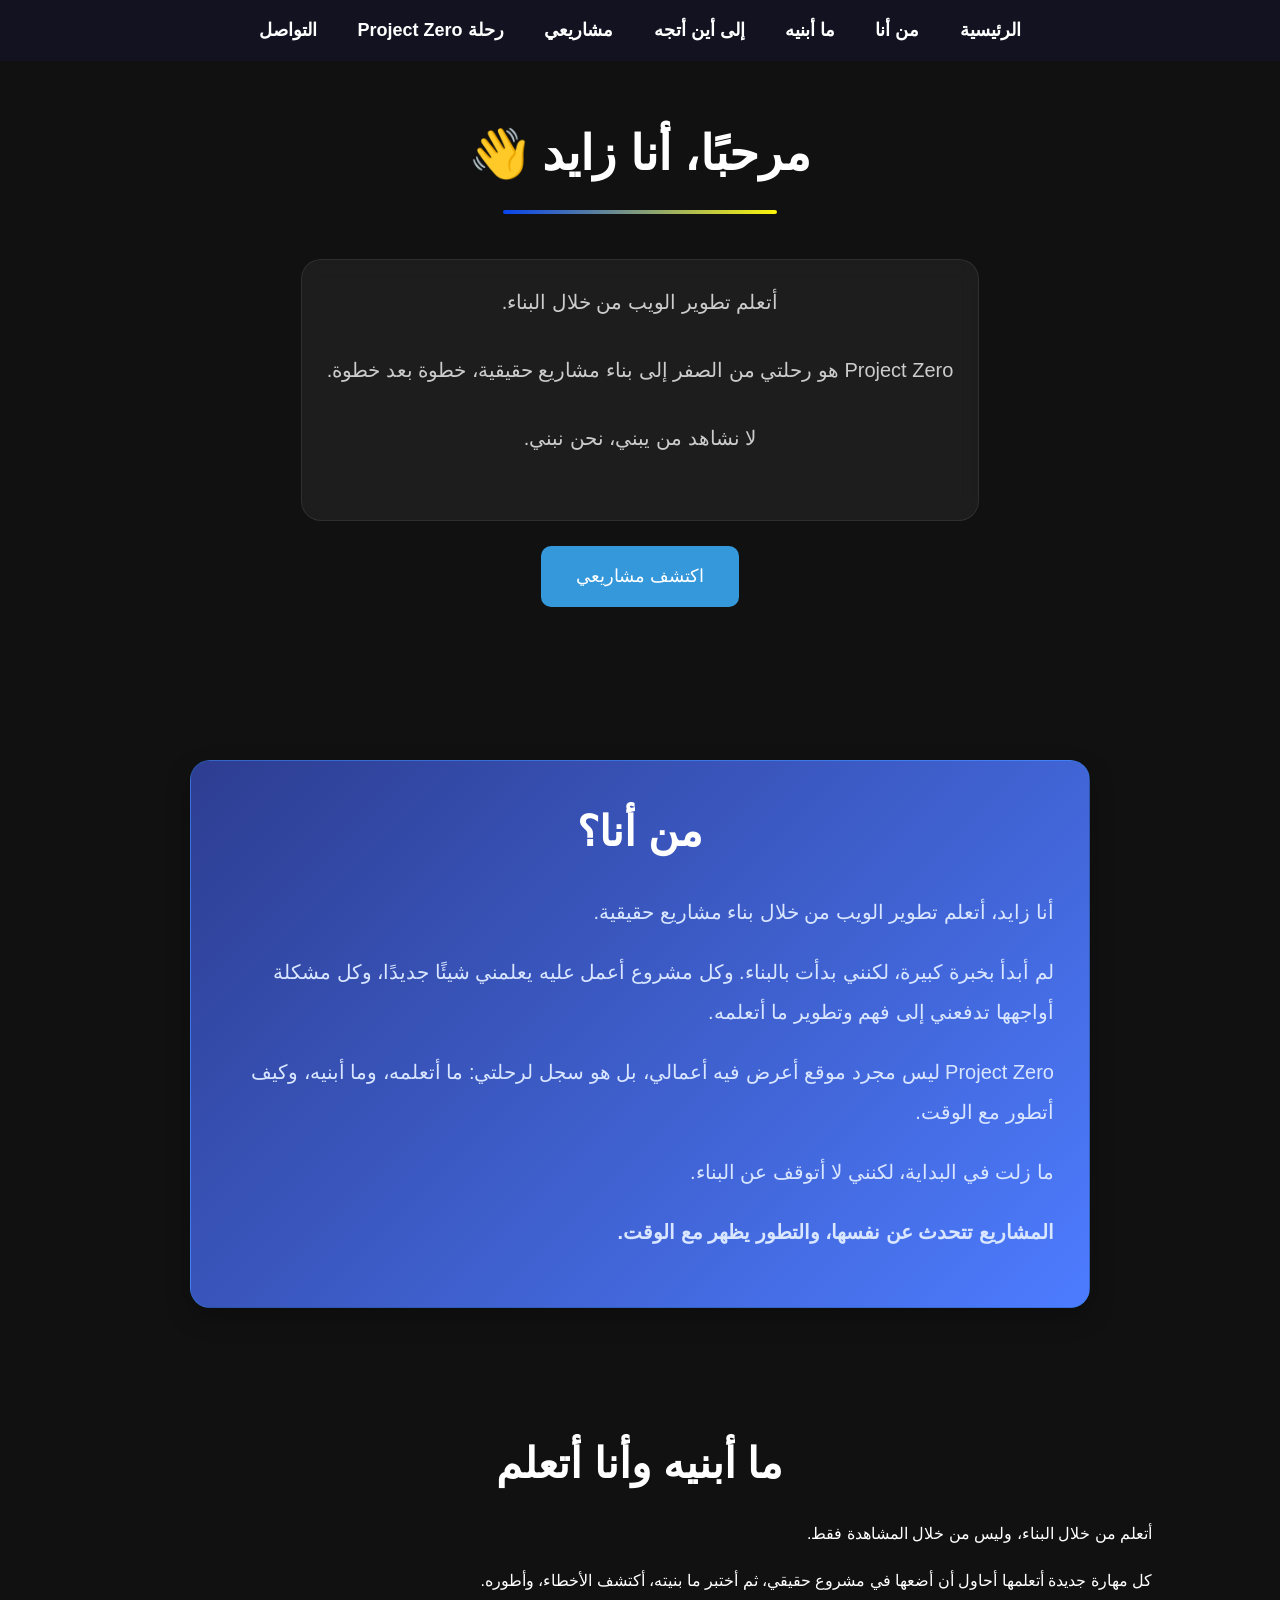
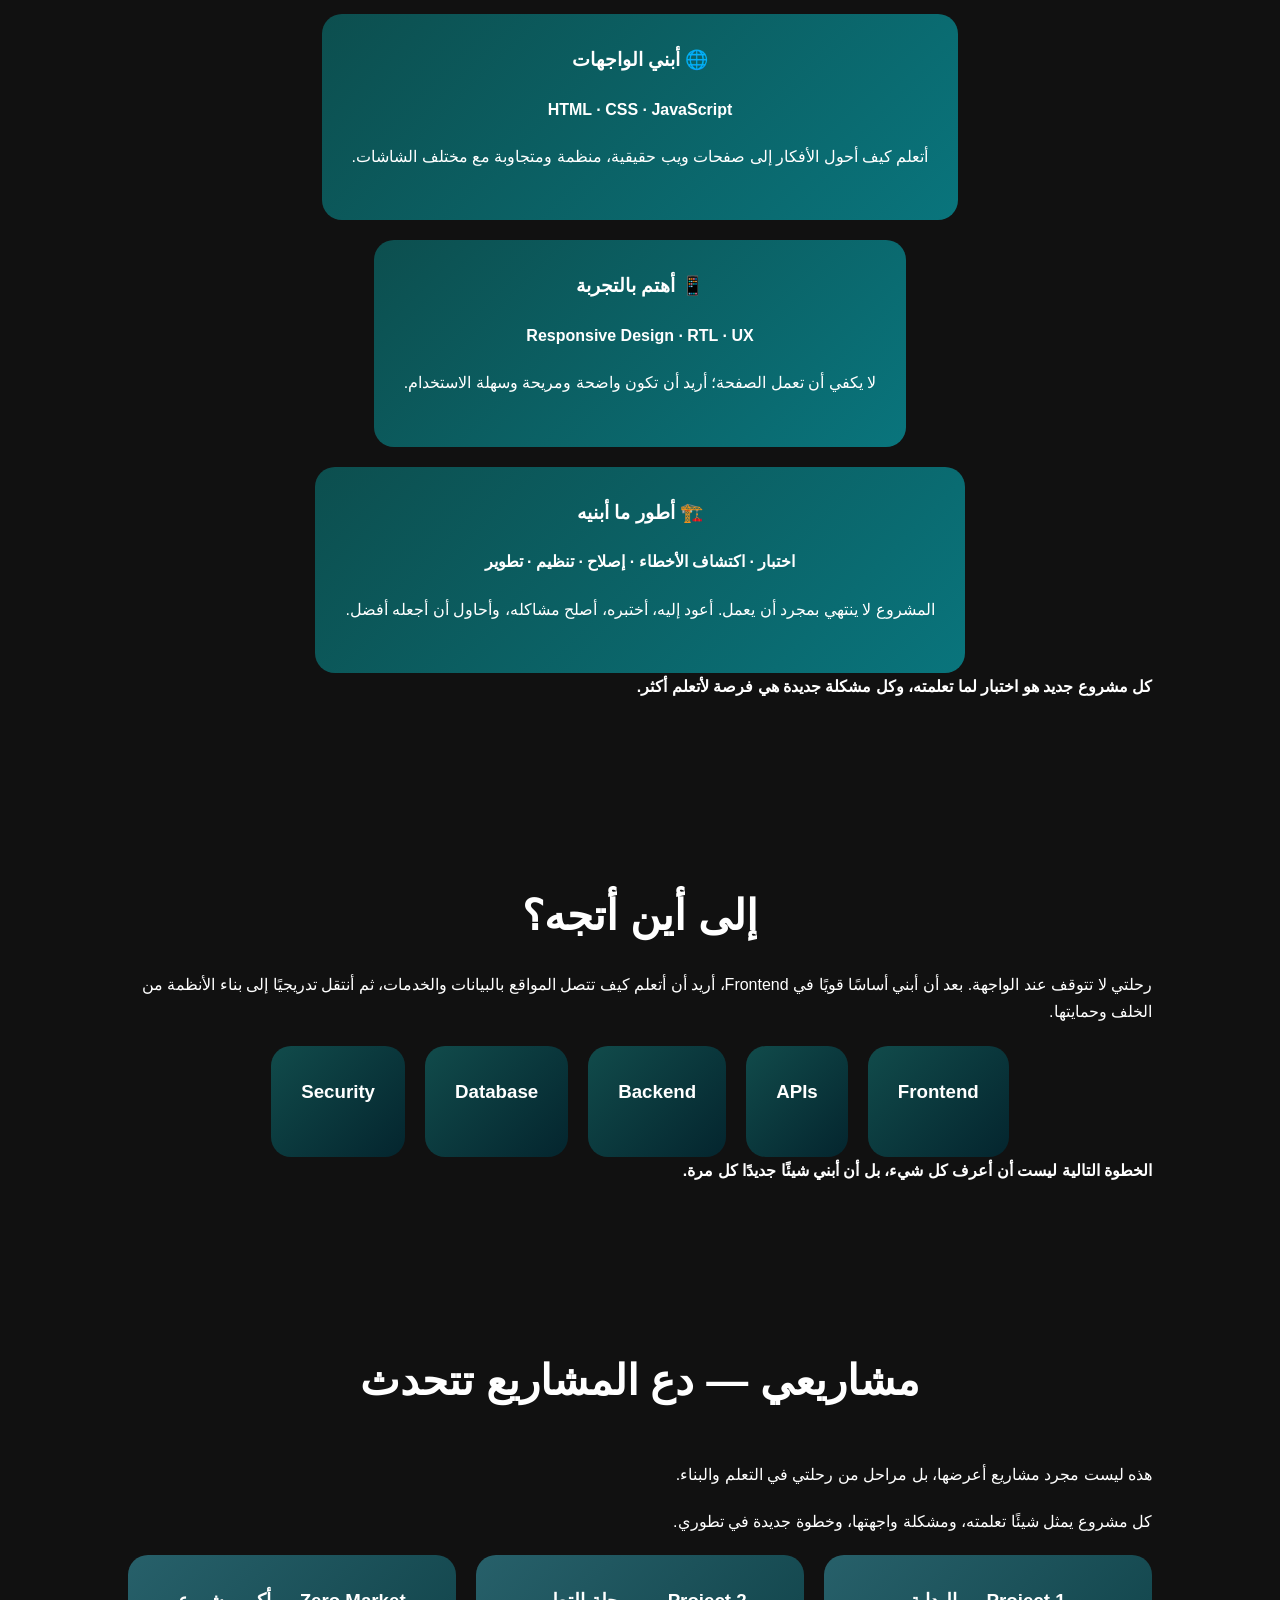
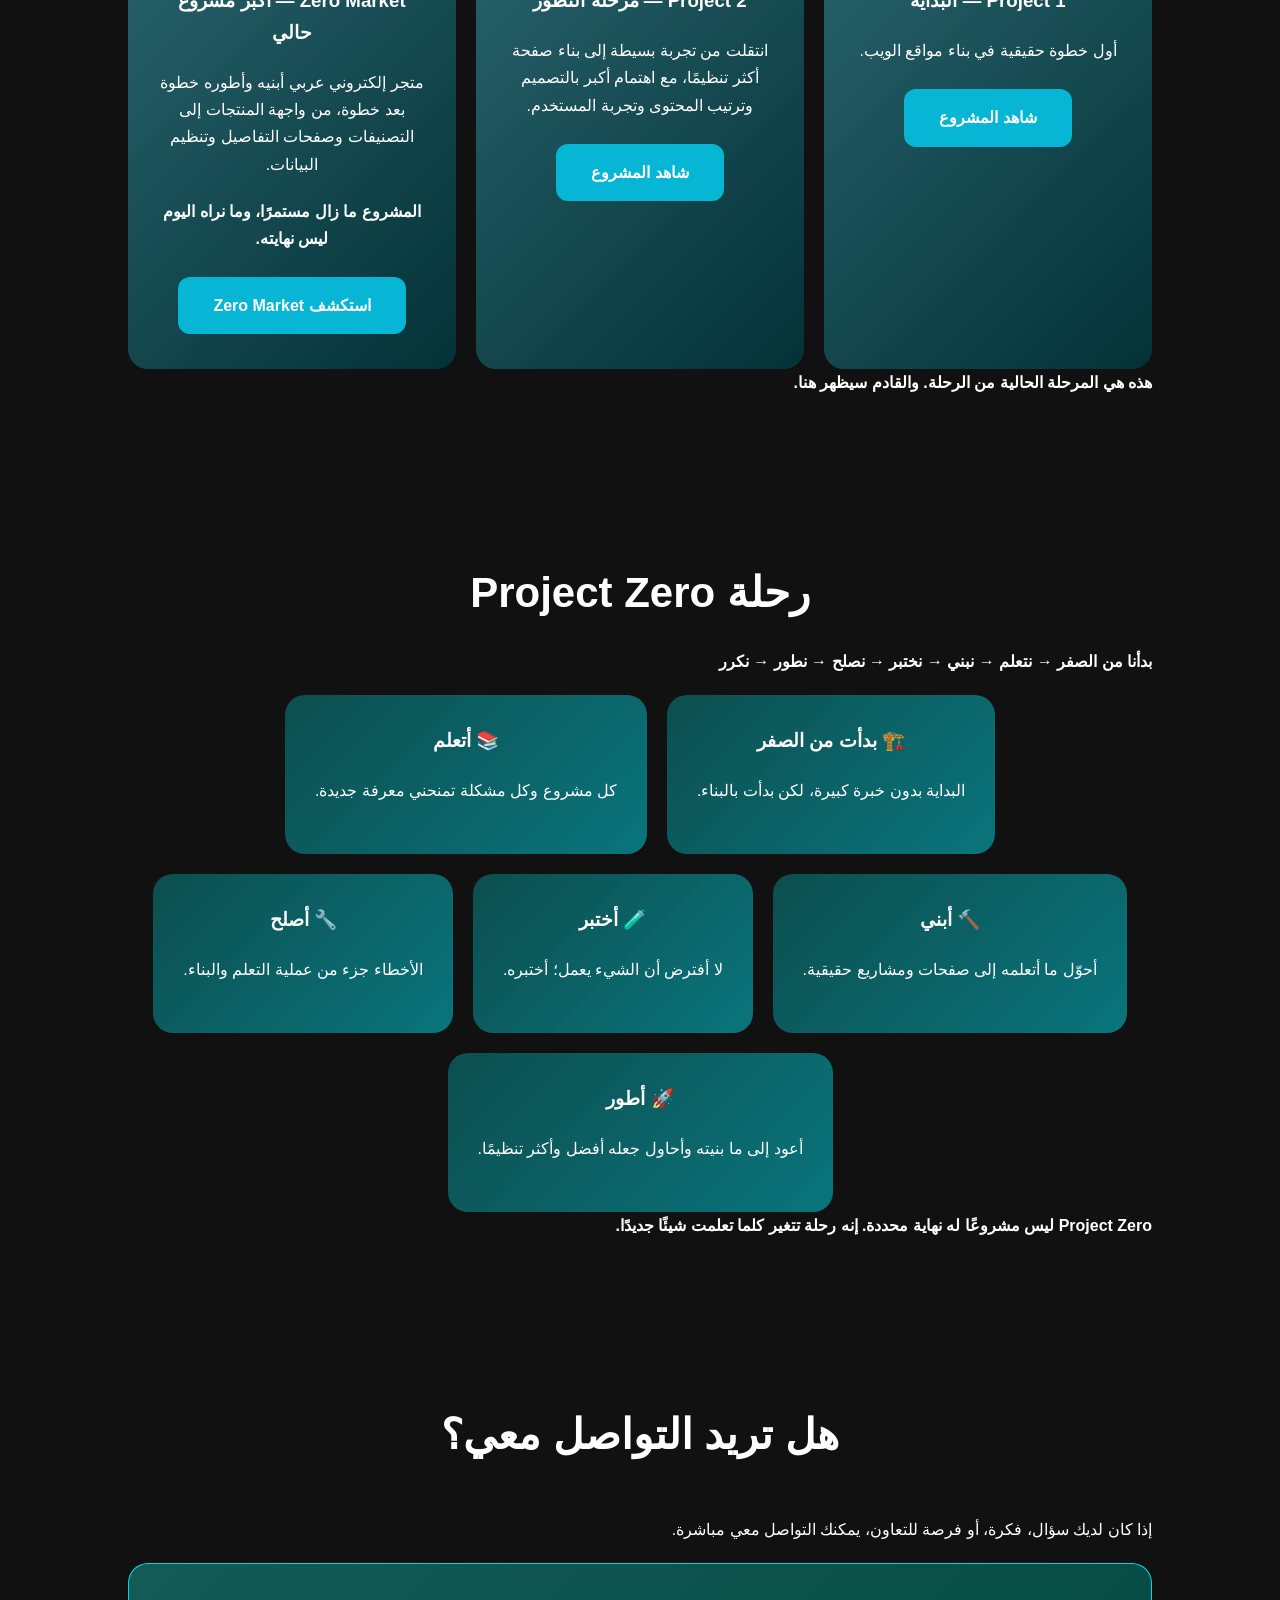
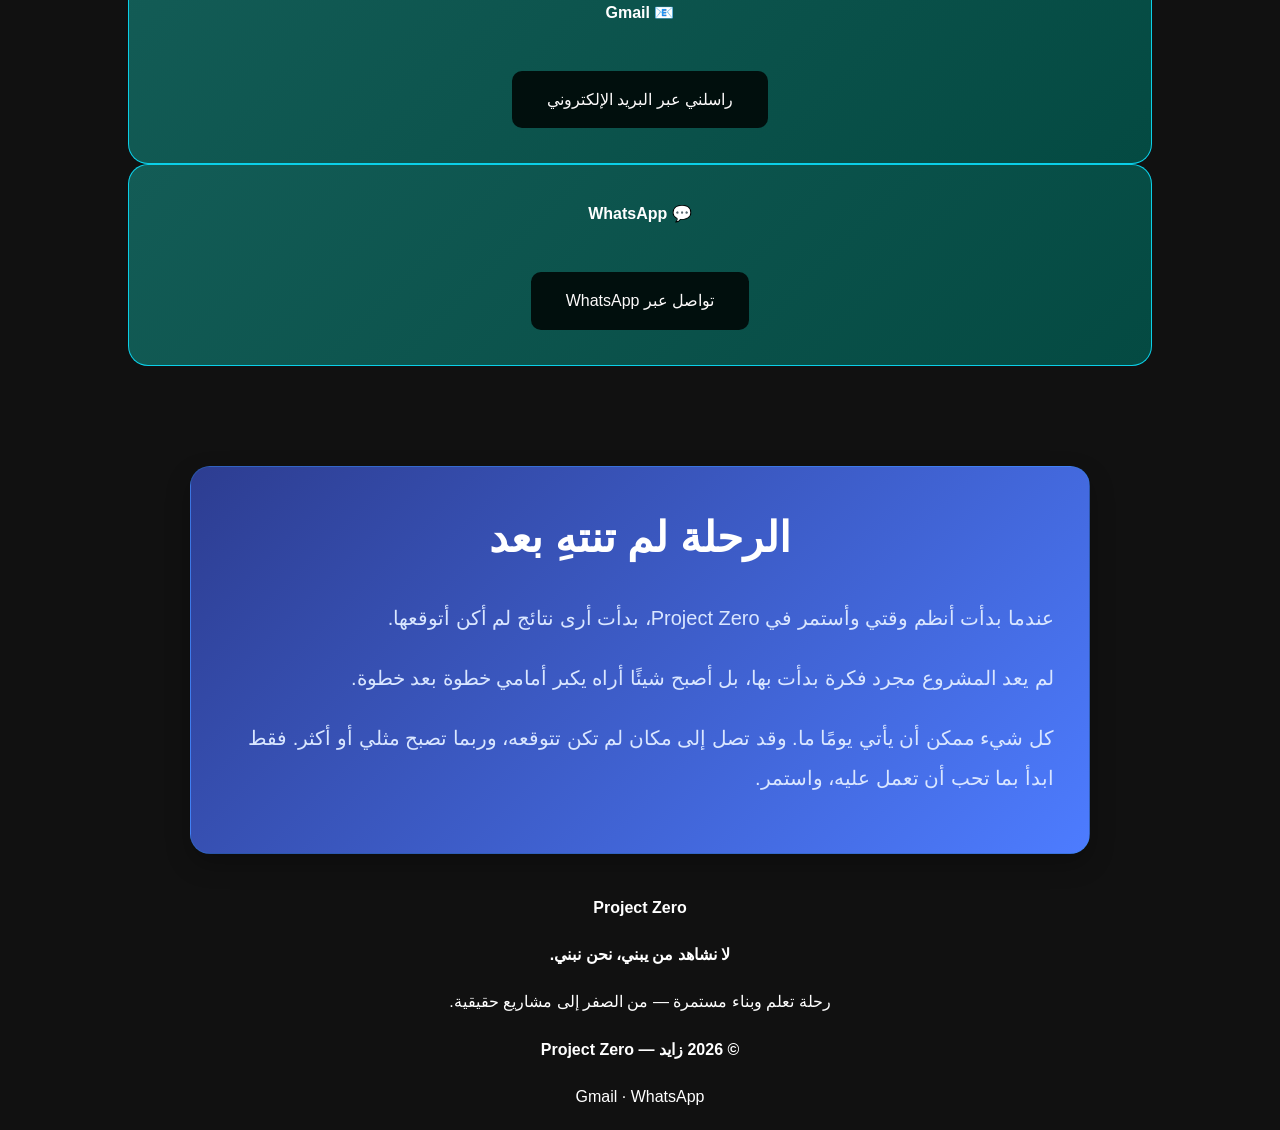
==== index.html @ 38ad9563 "Publish Project Zero / Zero Market site Co-Authored-By: Claude Opus 5.5 <noreply@anthropic.com>" ====
<!DOCTYPE html>
<html lang="ar" dir="rtl">
<head>
    <meta charset="UTF-8">
    <meta name="viewport" content="width=device-width, initial-scale=1.0">
    <title>Project Zero | الصفحة الرئيسية</title>

    <link rel="stylesheet" href="style.css">
</head>

<body class="home">
<nav>

    <div class="menu-icon" onclick="toggleMenu()">☰</div>

    <a href="#hero" onclick="toggleMenu()">الرئيسية</a>

<a href="#about" onclick="toggleMenu()">من أنا</a>

<a href="#build" onclick="toggleMenu()">ما أبنيه</a>

<a href="#direction" onclick="toggleMenu()">إلى أين أتجه</a>

<a href="#projects" onclick="toggleMenu()">مشاريعي</a>

<a href="#journey" onclick="toggleMenu()">رحلة Project Zero</a>

<a href="#contact" onclick="toggleMenu()">التواصل</a>
</nav>
    <!-- Hero -->
    <section id="hero" class="home-hero">
    <h1>مرحبًا، أنا زايد 👋</h1>

    <div class="home-hero-text-box">

<p>
أتعلم تطوير الويب من خلال البناء.

<br><br>

Project Zero هو رحلتي من الصفر إلى بناء مشاريع حقيقية، خطوة بعد خطوة.

<br><br>

لا نشاهد من يبني، نحن نبني.
</p>

</div>

    <a href="#projects" class="main-button">
        اكتشف مشاريعي
    </a>
    </section>

    <!-- About -->
 <section id="about" class="about"> 

<h2>من أنا؟</h2>

<p>أنا زايد، أتعلم تطوير الويب من خلال بناء مشاريع حقيقية.</p>

<p>لم أبدأ بخبرة كبيرة، لكنني بدأت بالبناء. وكل مشروع أعمل عليه يعلمني شيئًا جديدًا، وكل مشكلة أواجهها تدفعني إلى فهم وتطوير ما أتعلمه.</p>

<p>Project Zero ليس مجرد موقع أعرض فيه أعمالي، بل هو سجل لرحلتي: ما أتعلمه، وما أبنيه، وكيف أتطور مع الوقت.</p>

<p>ما زلت في البداية، لكنني لا أتوقف عن البناء.</p>

<p><strong>المشاريع تتحدث عن نفسها، والتطور يظهر مع الوقت.</strong></p>

</section>

    <!-- Build -->
    <section id="build" class="skills">
    <h2>ما أبنيه وأنا أتعلم</h2>

    <p>أتعلم من خلال البناء، وليس من خلال المشاهدة فقط.</p>

    <p>كل مهارة جديدة أتعلمها أحاول أن أضعها في مشروع حقيقي، ثم أختبر ما بنيته، أكتشف الأخطاء، وأطوره.</p>

    <div class="skills-container">

        <div class="skill-card">
            <h3>🌐 أبني الواجهات</h3>
            <p><strong>HTML · CSS · JavaScript</strong></p>
            <p>أتعلم كيف أحول الأفكار إلى صفحات ويب حقيقية، منظمة ومتجاوبة مع مختلف الشاشات.</p>
        </div>

        <div class="skill-card">
            <h3>📱 أهتم بالتجربة</h3>
            <p><strong>Responsive Design · RTL · UX</strong></p>
            <p>لا يكفي أن تعمل الصفحة؛ أريد أن تكون واضحة ومريحة وسهلة الاستخدام.</p>
        </div>

        <div class="skill-card">
            <h3>🏗️ أطور ما أبنيه</h3>
            <p><strong>اختبار · اكتشاف الأخطاء · إصلاح · تنظيم · تطوير</strong></p>
            <p>المشروع لا ينتهي بمجرد أن يعمل. أعود إليه، أختبره، أصلح مشاكله، وأحاول أن أجعله أفضل.</p>
        </div>

    </div>

    <p><strong>كل مشروع جديد هو اختبار لما تعلمته، وكل مشكلة جديدة هي فرصة لأتعلم أكثر.</strong></p>

    </section>

    <!-- Direction -->
    <section id="direction" class="services">
    <h2>إلى أين أتجه؟</h2>

    <p>رحلتي لا تتوقف عند الواجهة. بعد أن أبني أساسًا قويًا في Frontend، أريد أن أتعلم كيف تتصل المواقع بالبيانات والخدمات، ثم أنتقل تدريجيًا إلى بناء الأنظمة من الخلف وحمايتها.</p>

    <div class="services-container">

        <div class="service-card">
            <h3>Frontend</h3>
        </div>

        <div class="service-card">
            <h3>APIs</h3>
        </div>

        <div class="service-card">
            <h3>Backend</h3>
        </div>

        <div class="service-card">
            <h3>Database</h3>
        </div>

        <div class="service-card">
            <h3>Security</h3>
        </div>

    </div>

    <p><strong>الخطوة التالية ليست أن أعرف كل شيء، بل أن أبني شيئًا جديدًا كل مرة.</strong></p>

    </section>

    <!-- Projects -->
    <section class="projects" id="projects">
    <h2>مشاريعي — دع المشاريع تتحدث</h2>

    <p>هذه ليست مجرد مشاريع أعرضها، بل مراحل من رحلتي في التعلم والبناء.</p>

    <p>كل مشروع يمثل شيئًا تعلمته، ومشكلة واجهتها، وخطوة جديدة في تطوري.</p>

    <div class="projects-container">

        <div class="project-card">

            <h3>Project 1 — البداية</h3>

            <p>
                أول خطوة حقيقية في بناء مواقع الويب.
            </p>

            <a href="project1.html" class="project-button">
                شاهد المشروع
            </a>

        </div>
<div class="project-card">

    <h3>Project 2 — مرحلة التطور</h3>

    <p>
        انتقلت من تجربة بسيطة إلى بناء صفحة أكثر تنظيمًا، مع اهتمام أكبر بالتصميم وترتيب المحتوى وتجربة المستخدم.
    </p>

    <a href="project2.html" class="project-button">
        شاهد المشروع
    </a>

</div>

<div class="project-card">

    <h3>Zero Market — أكبر مشروع حالي</h3>

    <p>
        متجر إلكتروني عربي أبنيه وأطوره خطوة بعد خطوة، من واجهة المنتجات إلى التصنيفات وصفحات التفاصيل وتنظيم البيانات.
    </p>

    <p><strong>المشروع ما زال مستمرًا، وما نراه اليوم ليس نهايته.</strong></p>

    <a href="project3.html" class="project-button">
    استكشف Zero Market
</a>

</div>

    </div>

    <p><strong>هذه هي المرحلة الحالية من الرحلة. والقادم سيظهر هنا.</strong></p>
    </section>

    <!-- Journey -->
    <section id="journey" class="skills">
    <h2>رحلة Project Zero</h2>

    <p><strong>بدأنا من الصفر → نتعلم → نبني → نختبر → نصلح → نطور → نكرر</strong></p>

    <div class="skills-container">

        <div class="skill-card">
            <h3>🏗️ بدأت من الصفر</h3>
            <p>البداية بدون خبرة كبيرة، لكن بدأت بالبناء.</p>
        </div>

        <div class="skill-card">
            <h3>📚 أتعلم</h3>
            <p>كل مشروع وكل مشكلة تمنحني معرفة جديدة.</p>
        </div>

        <div class="skill-card">
            <h3>🔨 أبني</h3>
            <p>أحوّل ما أتعلمه إلى صفحات ومشاريع حقيقية.</p>
        </div>

        <div class="skill-card">
            <h3>🧪 أختبر</h3>
            <p>لا أفترض أن الشيء يعمل؛ أختبره.</p>
        </div>

        <div class="skill-card">
            <h3>🔧 أصلح</h3>
            <p>الأخطاء جزء من عملية التعلم والبناء.</p>
        </div>

        <div class="skill-card">
            <h3>🚀 أطور</h3>
            <p>أعود إلى ما بنيته وأحاول جعله أفضل وأكثر تنظيمًا.</p>
        </div>

    </div>

    <p><strong>Project Zero ليس مشروعًا له نهاية محددة. إنه رحلة تتغير كلما تعلمت شيئًا جديدًا.</strong></p>

    </section>

    <!-- Contact -->
<section class="contact" id="contact">

    <h2>هل تريد التواصل معي؟</h2>

    <p>إذا كان لديك سؤال، فكرة، أو فرصة للتعاون، يمكنك التواصل معي مباشرة.</p>

    <div class="contact-card">
        <p><strong>📧 Gmail</strong></p>

        <a href="mailto:zaydzayn328@gmail.com" class="contact-button">
            راسلني عبر البريد الإلكتروني
        </a>
    </div>

    <div class="contact-card">
        <p><strong>💬 WhatsApp</strong></p>

        <a href="https://wa.me/212624726277" class="contact-button" target="_blank" rel="noopener noreferrer">تواصل عبر WhatsApp</a>
    </div>
</section>

    <!-- Closing -->
<section id="closing" class="about">

    <h2>الرحلة لم تنتهِ بعد</h2>

    <p>عندما بدأت أنظم وقتي وأستمر في Project Zero، بدأت أرى نتائج لم أكن أتوقعها.</p>

    <p>لم يعد المشروع مجرد فكرة بدأت بها، بل أصبح شيئًا أراه يكبر أمامي خطوة بعد خطوة.</p>

    <p>كل شيء ممكن أن يأتي يومًا ما. وقد تصل إلى مكان لم تكن تتوقعه، وربما تصبح مثلي أو أكثر. فقط ابدأ بما تحب أن تعمل عليه، واستمر.</p>

</section>

    <!-- Footer -->
    <footer>

    <p><strong>Project Zero</strong></p>

    <p><strong>لا نشاهد من يبني، نحن نبني.</strong></p>

    <p>رحلة تعلم وبناء مستمرة — من الصفر إلى مشاريع حقيقية.</p>

    <p><strong>© 2026 زايد — Project Zero</strong></p>

    <p>Gmail · WhatsApp</p>
    
    </footer>
<script>
function toggleMenu() {
    document.querySelector("nav").classList.toggle("active");
}
</script>

</body>
</html>
---- style.css ----
/* ===================================
   Project Zero V2
   إعدادات عامة
=================================== */

*{
    margin:0;
    padding:0;
    box-sizing:border-box;
}

html{
    scroll-behavior:smooth;
}

body{

    background:#111;

    color:white;

    font-family:Arial, sans-serif;

    line-height:1.7;

}

section{

    padding:80px 10%;

}

h1,h2,h3{

    margin-bottom:20px;

}

p{

    margin-bottom:20px;

}

a{

    text-decoration:none;

}
/* ===================================
   Hero
=================================== */

.home-hero{

    text-align:center;

    min-height: 80vh;

    display:flex;

    flex-direction:column;

    justify-content:center;

    align-items:center;

}

.profile-image{

    width:220px;

    height:220px;

    border-radius:50%;

    object-fit:cover;

    border:5px solid #3498db;

    margin-bottom:30px;
transition: all 0.4s ease;
}
.profile-image:hover {
transform: scale(1.08);
    box-shadow: 0 0 30px rgba(13, 212, 247, 0.977);
}
.home-hero h1{

    font-size:48px;

    margin-bottom:20px;
position: relative;
display: inline-block;
}

.home-hero h1::after{

    content: "";

    display: block;

    width: 80%;

    height: 4px;

    margin: 15px auto 0;

    border-radius: 10px;

    background: linear-gradient(90deg,#0744ee,#fcf409);

}

.home-hero p{

    max-width:700px;

    font-size:20px;

    color:#cccccc;

    margin-bottom:40px;

}

.home-hero-text-box{

    max-width:700px;

    margin:25px auto;

    padding:25px;

    background:rgba(255,255,255,0.05);

    border:1px solid rgba(255,255,255,0.08);

    border-radius:20px;

    backdrop-filter:blur(10px);
   transition:0.35s ease;
   cursor: default;
}

.home-hero-text-box:hover{

    transform: translateY(-8px);

    box-shadow: 0 25px 55px rgba(31, 7, 245, 0.932);

}

.main-button{

    background:#3498db;

    color:white;

    padding:15px 35px;

    border-radius:10px;

    font-size:18px;
    cursor: pointer;
   transition: all 0.3s ease;

}

.main-button:hover {
    background: #051318;
    transform: scale(1.05);
    box-shadow: 0 0 20px #4fd1ff;
}
/* ===========================
   Skills
=========================== */

.skills-container{
    display:flex;
    gap:20px;
    justify-content:center;
    flex-wrap:wrap;
}

.skill-card{
    background: linear-gradient(135deg,#088a8a82,#04b8c598);
    border-radius:20px;
    padding:30px;
    text-align:center;
    transition:0.35s;
}

.skill-card:hover{
    transform:translateY(-10px);
    box-shadow:0 15px 35px rgba(7, 229, 245, 0.968);
}
/* ===========================
   Services
=========================== */

.services-container{
    display:flex;
    gap:20px;
    justify-content:center;
    flex-wrap:wrap;
}

.service-card{
    background: linear-gradient(135deg,#114b4b,#04252e);
    border-radius:20px;
    padding:30px;
    text-align:center;
    transition: all .35s ease;
    cursor: pointer;
}

.service-card:hover{
    transform:translateY(-10px);
    box-shadow:0 15px 35px rgba(11, 211, 221, 0.831);
}
/* ===========================
   Projects
=========================== */

.projects-container{
    display:flex;
    gap:20px;
    justify-content:center;
    flex-wrap:wrap;
    align-items: stretch;
}

.project-card{
    background: linear-gradient(135deg,#27606a,#033236);
    border-radius:20px;
    padding:30px;
    text-align:center;
    transition:0.35s;
}

.project-card:hover{
    transform:translateY(-10px);
    box-shadow:0 15px 35px rgba(10, 173, 209, 0.979);
}

nav {
    position: fixed;
    top: 0;
    width: 100%;
    background-color: rgba(20, 20, 35, 0.95);
    padding: 15px 0;
    text-align: center;
    z-index: 1000;
}

nav a {
    color: white;
    margin: 0 18px;
    font-size: 18px;
    font-weight: bold;
    transition: 0.3s;
}

nav a:hover {
    color: #4fd1ff;
}
.contact-card {
    background: linear-gradient(135deg, #135c56, #044a42);
    padding: 35px;
    border-radius: 20px;
    border: 1px solid rgba(11, 217, 244, 0.932);
    transition: all 0.35s ease;
}
.contact-card:hover {
    transform: translateY(-12px) scale(1.02);
    box-shadow: 0 30px 60px rgba(8, 192, 205, 0.817);
}

.contact-button{

    display:inline-block;

    margin-top:25px;

    background:#010f0d;

    color: #fcfafa;

    padding:15px 35px;

    border-radius:10px;

    transition:.3s;
}

.contact-button:hover{

    background:#2980b9;

    transform:scale(1.05);
    letter-spacing: 1px;
}


.about {
    max-width: 900px;
    margin: 40px auto;
    padding: 35px;

    background: linear-gradient(135deg, #2d3d91, #4d7cff);

    border-radius: 20px;

    border: 1px solid rgba(34,149,225,0.25);

    box-shadow: 0 10px 25px rgba(0,0,0,0.25);
}

.about h2 {
    margin-bottom: 25px;
    color: #ffffff;
}

.about p{
    line-height: 2;
    font-size: 20px;
    color:#d9e6ff;
    margin-bottom:20px;
}

.menu-icon{
    display:none;
    color:white;
    font-size:30px;
    cursor:pointer;
}

@media (max-width:768px) {
    .menu-icon{
        display:block;
        margin-bottom:10px;
    }

    nav a{
        display:none;
    }

    nav.active a{
        display:block;
        margin:12px 0;
    }
    }
/* ===================================
   الصفحة الرئيسية — توحيد العناوين والمسافات وتخطيط المشاريع
   (يخص قسم الصفحة الرئيسية فقط عبر معرفات الأقسام، دون المساس بصفحات المشاريع)
=================================== */

/* 1) مسافات رأسية متوازنة بين أقسام الصفحة الرئيسية */
#projects,
#contact{
    padding: 60px 10%;
}

/* 2) توحيد عناوين الأقسام: نفس الحجم والوزن والمحاذاة والمسافة العلوية/السفلية */
#projects h2,
#contact h2{
    text-align: center;
    font-size: 42px;
    font-weight: bold;
    color: #ffffff;
    margin-bottom: 45px;
}

/* 3) تخطيط بطاقات المشاريع على الشاشات الكبيرة (صف متوازن متساوي العروض) */

.projects-container .project-card{
    flex: 1 1 0;                     /* عرض متساوٍ لكل البطاقات في صف واحد */
    min-width: 250px;                /* منع البطاقة من التقلص الزائد */
    max-width: 400px;                /* حجم مناسب على الشاشات الكبيرة */
}
/* تقليل الفراغ الكبير أسفل زر المشروع داخل البطاقة */
.projects-container .project-button{
    margin: 25px auto 5px;
}

/* 4) قسم التواصل: محاذاة محتوى البطاقة في المنتصف للتناسق مع باقي الأقسام */
#contact .contact-card{
    text-align: center;
}
/* 5) الفوتر: محاذاة نص الحقوق في المنتصف */
footer{
    text-align: center;
}

/* 6) توحيد عناوين أقسام الصفحة الرئيسية (body.home) دون التأثير على صفحات المشاريع.
      قاعدة #projects h2 / #contact h2 تُبقي 42px أيضًا لصفحة Zero Market،
      وهذه القاعدة تضيف نفس الحجم لبقية أقسام الرئيسية فقط */
.home h2{
    font-size: 42px;
    font-weight: bold;
    color: #ffffff;
    text-align: center;
}

/* 7) تحسينات الهاتف للصفحة الرئيسية فقط — كل selectors مقيدة بـ .home
      (لا تمس صفحات المشاريع ولا Zero Market) */
@media (max-width: 768px){
    .home section{
        padding: 50px 6%;
    }
    .home #projects,
    .home #contact{
        padding: 45px 6%;
    }
    .home .home-hero{
        padding: 110px 5% 40px;
        min-height: auto;
    }
    .home-hero h1{
        font-size: 32px;
    }
    .home-hero p{
        font-size: 17px;
    }
    .home-hero-text-box{
        max-width: 96%;
        padding: 20px 16px;
    }
    .home .about{
        padding: 25px 18px;
    }
    .home .about p{
        font-size: 17px;
        line-height: 1.9;
    }
    .home .skills-container,
    .home .services-container,
    .home .projects-container{
        gap: 15px;
    }
    .home .skill-card,
    .home .service-card,
    .home .project-card{
        width: 100%;
        max-width: 340px;
        padding: 24px 18px;
    }
    .home .projects-container .project-button{
        width: 100%;
        max-width: 240px;
        padding: 12px 10px;
        font-size: 15px;
        box-sizing: border-box;
        margin: 20px auto 5px;
    }
    .home .contact-card{
        padding: 25px 15px;
    }
    .home .contact-button{
        display: block;
        width: 100%;
        max-width: 280px;
        margin: 20px auto 0;
        padding: 14px 10px;
        box-sizing: border-box;
    }
    .home #projects h2,
    .home #contact h2{
        margin-bottom: 28px;
    }
    .home footer{
        padding: 30px 6%;
    }
}


.project-page{
    max-width:900px;
    margin: 40px auto 10px;
    padding:30px;
    text-align:center;
}

.project-page h1{
    font-size:40px;
    margin-bottom:30px;
}

.project-image{
    width:100%;
    max-width:700px;
    border-radius:20px;
    box-shadow:0 0 30px rgba(0,255,255,.25);
    margin-bottom:30px;
}

.project-description{
    font-size:20px;
    line-height:2;
    color:#ddd;
    margin-bottom:40px;
}

.project-tech{
    list-style:none;
    padding:0;
    margin:20px 0 40px;
}

.project-tech li{
    display:inline-block;
    padding:12px 25px;
    margin:10px;
    border-radius:10px;
    background:#1f2937;
    color:#7dd3fc;
    font-weight:bold;
}

.back-button{
    display:inline-block;
    padding:15px 35px;
    background:#00bcd4;
    color:#fff;
    border-radius:12px;
    transition:.3s;
}

.back-button:hover{
    background:#0284c7;
    transform:translateY(-3px);
}
    /* ===== HERO SECTION ===== */
.project-hero{
    max-width: 1200px;
    margin: 120px auto;
    padding: 40px;

    display: flex;
    align-items: center;
    justify-content: space-between;
    gap: 60px;
    flex-wrap: nowrap;
}

.project-hero-text{
    flex: 1;
    min-width: 320px;
}

.project-hero-text h1{
    font-size: 52px;
    color: #ffffff;
    margin-bottom: 25px;
    line-height: 1.3;
}

.project-hero-text p{
    font-size: 20px;
    color: #d1d5db;
    line-height: 2;
    margin-bottom: 40px;
}
    

.project2-btn-secondary{
   
    padding: 16px 34px;
    border-radius: 12px;
    font-weight: bold;
    transition: .3s;
    border: 2px solid #06b6d4;
    color: #06b6d4;
}

.project2-btn-primary{
    background: #eeefef;
    color: #080909;
    padding: 16px 34px;
    border-radius: 12px;
    font-weight: bold;
    transition: .3s;
    display: inline-block;
    }

.project2-btn-primary:hover{
   
    background: #07eefeef;
    transform: translateY(-4px);
}

.project2-btn-secondary:hover{
    
    background: #06b6d4;
    color: #ffffff;
    transform: translateY(-4px);
}

.project-hero-image{
    flex: 1;
    min-width: 320px;
    text-align: center;
}

.project-hero-image img{
    width: 100%;
    max-width: 520px;
    border-radius: 22px;
    box-shadow: 0 0 35px rgba(0,255,255,.25);
}

@media (max-width:768px){

    .project-hero{
        flex-direction: column-reverse;
        text-align: center;
        gap: 40px;
        padding: 30px 20px;
    }

    .project-hero-text h1{
        font-size: 38px;
    }

    .project-hero-text p{
        font-size: 18px;
    }

    .project-hero-buttons{
    display:flex;
    gap:20px;
    flex-wrap:wrap;
    justify-content:center;
}

    .project-hero-image img{
        max-width: 380px;
    }
}
/* ===== PROJECT 2 FEATURES ===== */

.features{
    max-width: 1200px;
    margin:  5% auto;
    padding: 40px;
}

.features h2{
    text-align: center;
    color: #ffffff;
    font-size: 42px;
    margin-bottom: 50px;
}

.features-container{
    display: flex;
    gap: 40px;
    justify-content: center;
    flex-wrap: wrap;
}
.feature-card{
    background: #30353f;
    border: 1px solid #f2f1f6;
    border-radius: 16px;
    padding: 40px 30px;
    width: 320px;
    text-align: center;
    transition: all .35s ease;
    cursor: pointer;
}

.feature-card:hover{
    transform: translateY(-10px);
    border-color: #4eb2f5;
    box-shadow: 0 15px 35px rgba(13, 150, 241, 0.575);
}

.feature-card h3{
    color: #ffffff;
    font-size: 28px;
    margin-bottom: 18px;
}

.feature-card p{
    color: #d1d5db;
    line-height: 1.8;
    font-size: 17px;
}
/* ===== Portfolio Section ===== */

.projects{
    padding: 80px 10%;
    background: #111;
}

.projects h2{
    text-align: center;
    color: #ffffff;
    font-size: 42px;
    margin-bottom: 50px;
}

.portfolio-container{
    display: flex;
    justify-content: center;
    flex-wrap: wrap;
    gap: 30px;
}
.portfolio-card{
    max-width: 350px;
    margin: auto;

    background: #1f2937;

    padding: 30px;

    border-radius: 20px;

    text-align: center;

    box-shadow: 0 0 30px rgba(0,255,255,.20);

    transition: .3s ease;

    flex: 1 1 300px;
}

.portfolio-card:hover{
    transform: translateY(-8px);
    box-shadow: 0 15px 40px rgba(0,255,255,.35);
}

.portfolio-card img{
    width:100%;
    max-width:700px;

    border-radius:18px;

    margin-bottom:25px;
}

.portfolio-card h3{
    font-size:32px;
    margin-bottom:15px;
}

.portfolio-card p{
    font-size:19px;
    color:#d1d5db;
    line-height:2;
}
.project-button{

    background:#06b6d4;

    color:#ffffff;

    padding:15px 35px;

    border-radius:12px;

    font-weight:bold;

    transition:.3s ease;
   display: block;
   width: fit-content;
   margin: 50px auto;
}

.project-button:hover{

    background:#011a20;

    transform:translateY(-4px);

    box-shadow:0 0 20px rgba(6, 181, 212, 0.683);

}

.project-banner {
    width: 100%;
    max-width: 1200px;
    height: auto;
    display: block;
    margin: 0 auto;
    border-radius: 20px;
}
.products {
    text-align: center;
    margin-top: 10px;
}

.products h2{
    font-size: 38px;
    margin-bottom: 15px;
    color: white;
    text-align: center;
}
.products-container{
    display: flex;
    justify-content: center;
    gap: 30px;
    flex-wrap: wrap;
    margin-top: 40px;
}

.product-card {
    width: 340px;
    margin: auto;
    background: rgba(255,255,255,0.05);
    border-radius: 20px;
    padding: 25px;
    box-shadow: 0 0 25px rgba(0,255,255,.15);
    transition: 0.3s;
}

.product-card:hover {
    transform: translateY(-8px) scale(1.05);
    box-shadow: 0 0 35px rgba(5, 126, 173, 0.744);
}

.product-image {
    width: 95%;
    height: 200px;
    object-fit: contain;
    border-radius: 15px;
    margin-bottom: 20px;
    transition: transform .35s ease;
}

.product-card h3 {
    color: white;
    font-size: 1.6rem;
    margin: 15px 0;
}

.product-card p {
    color: #ddd;
    line-height: 1.8;
    margin-bottom: 20px;
}
.rating{
    color: #fcdf03;
    font-size: 18px;
    margin: 10px 0;
}

/* ═══ نصف نجمة التقييم — تُستخدم فقط عندما يكون كسر التقييم >= 0.5 ═══
   الفكرة: نجمة كاملة بلون فارغ (#4a4a4a) تحتها، وفوقها طبقة ذهبية
   (نفس لون النجوم الكاملة) تغطي نصفها الأيسر فقط، فيظهر شكل نصف نجمة
   واضح ومفهوم بدل قص مبتور للرمز.
   direction: ltr يثبّت الجهة الرسومية حتى لا ينعكس مع RTL الصفحة. */
.half-star{
    position: relative;
    display: inline-block;
    width: 1em;
    font-size: inherit;
    line-height: 1;
    color: #4a4a4a;
    direction: ltr;
}
.half-star::after{
    content: "★";
    position: absolute;
    top: 0;
    left: 0;
    width: 50%;
    overflow: hidden;
    color: #fcdf03;
    white-space: nowrap;
}

.product-card .price{
    color: #ff8c00;
    font-size: 24px;
    font-weight: bold;
    margin: 12px 0;
}
.badge{
    display: inline-block;
    padding: 6px 12px;
    border-radius: 20px;
    font-size: 14px;
    font-weight: bold;
    margin: 10px 0;
    color: white;
}

.badge.new{
    background: #00c853;
}

.badge.bestseller{
    background: #ff6d00;
}

.badge.offer{
    background: #d500f9;
}
.order-btn{
    display: inline-block;
    background: linear-gradient(135deg,#fe8504,#031320);
    color: white;
    padding: 12px 24px;
    border-radius: 12px;
    font-weight: bold;
    transition: all 0.3s ease;
    box-shadow: 0 8px 20px rgba(0,212,255,0.3);
}

.order-btn:hover{
    transform: translateY(-4px) scale(1.05);
    box-shadow: 0 12px 25px rgba(0,212,255,0.5);
}
.old-price{
    color: #f7cb06b6  !important;
    text-decoration: line-through;
    font-size: 24px;
    margin: 5px 0;
}
.hero-box{
    max-width: 580px;
    margin: 40px auto;
    padding: 35px;
    background: rgba(255,255,255,0.05);
    border: 1px solid rgba(7, 254, 254, 0.847);
    border-radius: 25px;
    backdrop-filter: blur(8px);
    box-shadow: 0 0 25px rgba(5, 199, 199, 0.53);
    transition: 0.3s;
}

.hero-box:hover{
    transform: translateY(-5px);
    box-shadow: 0 0 35px rgba(0,255,255,.25);
}

.hero-box h1{
    font-size: 55px;
    color: white;
    margin-bottom: 15px;
}

.hero-box h2{
    font-size: 32px;
    color: #f2f2f2;
    margin-bottom: 25px;
}

.hero-box p{
    max-width: 460px;
    margin: 0 auto;
    line-height: 1.9;
    font-size: 25px;
    color: #fefcfc;
}


.products h2::after{
    content: "";
    display: block;
    width: 80px;
    height: 4px;
    background: #05ffea;
    margin: 12px auto 0;
    border-radius: 20px;
}
/* ===================================
   Project 2 layout fixes (.pg2 only)
=================================== */

/* 1) Equal-width, equal-height service cards */
.pg2 .services-container{
    align-items: stretch;          /* equal card heights per row */
}
.pg2 .service-card{
    flex: 1 1 280px;               /* uniform width -> clean grid */
    max-width: 350px;
}

/* 2) Style the service icon */
.pg2 .service-icon{
    display: block;
    font-size: 48px;
    line-height: 1;
    margin-bottom: 15px;
}

/* 3) Center + improve the Services heading */
.pg2 .services h2{
    text-align: center;
    font-size: 42px;
    color: #ffffff;
    margin-bottom: 50px;
}

/* 4) Center the Back-to-Home button */
.pg2 .project2-btn-secondary{
    display: block;
    width: fit-content;
    margin: 0 auto;
    text-align: center;
}
/* Projects background + balanced portfolio cards (.pg2 only) */

/* Equal card heights per row */
.pg2 .portfolio-container{
    align-items: stretch;
}

/* Equal-width cards in one balanced row + reduced glow */
.pg2 .portfolio-card{
    flex: 1 1 0;                        /* share the row equally */
    min-width: 250px;                   /* guard against over-shrink */
    max-width: 380px;                   /* reasonable desktop size */
    box-shadow: 0 0 15px rgba(0,255,255,.08);    /* reduced glow */
}
.pg2 .portfolio-card:hover{
    transform: translateY(-10px);                     /* lift like Services */
    box-shadow: 0 15px 35px rgba(11,211,221,0.831);   /* same glow as Services */
}

/* Same image size for all portfolio cards */
.pg2 .portfolio-card img{
    height: 180px;              /* uniform image height */
    object-fit: cover;          /* crop to fit without distortion */
}
/* ===================================
   Project 3 — Store structure (F8)
   بطاقات التصنيفات (روابط داخلية)
=================================== */
.categories-container{
    display: flex;
    justify-content: center;
    gap: 20px;
    flex-wrap: wrap;
    margin-top: 40px;
}

.category-card{
    display: flex;
    flex-direction: column;
    align-items: center;
    justify-content: center;
    flex: 1 1 200px;
    min-width: 220px;
    max-width: 260px;
    gap: 8px;
    padding: 35px 25px;
    background: rgba(255,255,255,0.05);
    border: 1px solid rgba(0,255,255,0.25);
    border-radius: 20px;
    box-shadow: 0 0 25px rgba(0,255,255,.15);
    color: #ffffff;
    font-size: 20px;
    font-weight: bold;
    transition: all 0.3s ease;
    cursor: pointer;
}

.category-card:hover{
    transform: translateY(-8px) scale(1.03);
    box-shadow: 0 0 35px rgba(5,126,173,0.744);
    border-color: #4fd1ff;
}

.category-icon{
    font-size: 40px;
    line-height: 1;
}

/* ===================================
   Project 3 — Store main page (F9)
   شريط التنقل الأفقي لأقسام المتجر
=================================== */
.store-nav{
    display: flex;
    justify-content: center;
    align-items: center;
    gap: 10px;
    flex-wrap: wrap;
    max-width: fit-content;
    margin: 40px auto 0;
    padding: 12px;
    background: rgba(255,255,255,0.05);
    border: 1px solid rgba(0,255,255,0.25);
    border-radius: 15px;
    box-shadow: 0 0 20px rgba(0,255,255,.12);
}

.store-nav a{
    color: #ffffff;
    font-size: 17px;
    font-weight: bold;
    padding: 10px 24px;
    border-radius: 10px;
    white-space: nowrap;
    transition: all 0.3s ease;
}

.store-nav a:hover{
    background: rgba(0,255,255,0.15);
    color: #4fd1ff;
}

/* ===================================
   Project 3 — Store header (F10)
   رأس المتجر: الهوية + السلة
=================================== */
.store-header{
    display: flex;
    align-items: center;
    justify-content: space-between;
    gap: 20px;
    flex-wrap: wrap;
    padding: 15px 10%;
    background: rgba(255,255,255,0.05);
    border-bottom: 1px solid rgba(0,255,255,0.2);
    backdrop-filter: blur(10px);
    box-shadow: 0 0 20px rgba(0,255,255,.08);
}

.store-logo{
    font-size: 26px;
    font-weight: bold;
    color: #ffffff;
    letter-spacing: 1px;
    white-space: nowrap;
    position: relative;
}

.store-logo::after{
    content: "";
    display: block;
    width: 60%;
    height: 3px;
    margin: 6px auto 0;
    border-radius: 10px;
    background: linear-gradient(90deg,#0744ee,#fcf409);
}

.cart-btn{
    display: inline-flex;
    align-items: center;
    gap: 8px;
    background: rgba(255,255,255,0.05);
    border: 1px solid rgba(0,255,255,0.25);
    color: #ffffff;
    font-size: 16px;
    font-weight: bold;
    padding: 12px 20px;
    border-radius: 25px;
    cursor: pointer;
    white-space: nowrap;
    transition: all 0.3s ease;
}

.cart-btn:hover{
    background: rgba(0,255,255,0.15);
    border-color: #4fd1ff;
    box-shadow: 0 0 15px rgba(0,212,255,0.3);
}

/* Responsive: الشريط يتحول إلى تمرير أفقي على الهاتف،
   وبطاقات التصنيفات تبقى متوازنة دون خروج عن الشاشة */
@media (max-width:768px){
    .store-nav{
        max-width: 100%;
        justify-content: flex-start;
        flex-wrap: nowrap;
        overflow-x: auto;
        -webkit-overflow-scrolling: touch;
    }
    .store-nav a{
        flex: 0 0 auto;
    }
    .categories-container{
        gap: 14px;
    }
    .category-card{
        flex: 1 1 160px;
        min-width: 0;
        max-width: none;
        padding: 25px 15px;
        font-size: 17px;
    }
    .category-icon{
       font-size: 34px;
    }

    /* رأس المتجر على الهاتف:
       الهوية + السلة في سطر واحد */
    .store-header{
        gap: 12px;
        padding: 12px 5%;
    }
    .store-logo{
        font-size: 22px;
    }
    .cart-btn{
        padding: 10px 16px;
    }

    /* إصلاح Responsive لبطاقات المنتجات على الهاتف:
       عرض مرن 100% بسقف 340px، وهوامش أقسام أصغر،
       بحيث لا يحدث تمرير أفقي ولا تخرج البطاقة عن الشاشة */
    .products{
        padding: 50px 15px;
    }
    .products-container{
        gap: 15px;
    }
    .product-card{
        width: 100%;
        max-width: 340px;
    }
}
/* ===================================
   Product Detail Page (صفحة تفاصيل المنتج)
   تنسيق جديد لميزة صفحة تفاصيل المنتج
   - متناسق مع ألوان وتصميم Zero Market الحالي
   =================================== */

/* روابط المنتج القابلة للنقر داخل البطاقة */
.product-card-link{
    display: block;
    cursor: pointer;
}

.product-card-link .product-image{
    transition: transform .35s ease, box-shadow .35s ease;
}

.product-card-link:hover .product-image{
    transform: scale(1.06);
    box-shadow: 0 0 30px rgba(0,255,255,.35);
}

.product-card-title{
    display: block;
    cursor: pointer;
    transition: color .3s ease;
}

.product-card-title:hover h3{
    color: #4fd1ff;
}

/* الصفحة: حاوية التفاصيل */
.product-detail-page{
    padding: 80px 10%;
    text-align: center;
}

.product-detail-container{
    max-width: 1100px;
    margin: 0 auto;
}

/* بطاقة التفاصيل: صورة + معلومات جنبًا إلى جنب على الشاشات الكبيرة */
.product-detail-card{
    display: flex;
    align-items: center;
    justify-content: center;
    gap: 50px;
    flex-wrap: wrap;
    background: rgba(255,255,255,0.05);
    border: 1px solid rgba(0,255,255,0.25);
    border-radius: 25px;
    padding: 40px;
    box-shadow: 0 0 30px rgba(0,255,255,.15);
    text-align: right;
}

.product-detail-image{
    width: 100%;
    max-width: 460px;
    height: auto;
    object-fit: contain;
    border-radius: 20px;
    box-shadow: 0 0 35px rgba(0,255,255,.25);
}

.product-detail-info{
    flex: 1;
    min-width: 280px;
    max-width: 520px;
}

.product-detail-info .badge{
    margin-bottom: 15px;
}

.product-detail-name{
    font-size: 42px;
    color: #ffffff;
    margin-bottom: 15px;
}

.product-detail-desc{
    font-size: 18px;
    color: #dddddd;
    line-height: 2;
    margin: 20px 0;
}

.product-detail-order{
    display: inline-block;
    margin-top: 10px;
}

.product-detail-back{
    display: inline-block;
    margin: 25px 10px 0 0;
    padding: 12px 24px;
    border-radius: 12px;
    border: 2px solid #06b6d4;
    color: #06b6d4;
    font-weight: bold;
    transition: all 0.3s ease;
}

.product-detail-back:hover{
    background: #06b6d4;
    color: #ffffff;
    transform: translateY(-3px);
}

/* حالة المنتج غير موجود / خطأ */
.product-detail-error{
    text-align: center;
    flex-direction: column;
}

.product-detail-message{
    font-size: 20px;
    color: #dddddd;
}

/* Responsive: عمودي على الهاتف */
@media (max-width:768px){
    .product-detail-page{
        padding: 50px 15px;
    }

    .product-detail-card{
        padding: 25px 18px;
        gap: 30px;
    }

    .product-detail-image{
        max-width: 320px;
    }

    .product-detail-name{
        font-size: 32px;
    }

    .product-detail-info{
        text-align: center;
    }
}


/* ===================================
   صور المنتجات غير الجاهزة — بديل صادق
   عند عدم توفر صورة المنتج بعد (حقل image فارغ)
   نعرض صندوقًا نصيًا "الصورة قريبًا" بدل صورة مكسورة
   =================================== */
.product-image-placeholder{
    width: 95%;
    height: 200px;
    display: flex;
    align-items: center;
    justify-content: center;
    border: 2px dashed rgba(0,255,255,0.35);
    border-radius: 15px;
    background: rgba(255,255,255,0.04);
    color: #9db4c8;
    font-size: 18px;
    margin-bottom: 20px;
}

.product-detail-image-placeholder{
    width: 100%;
    max-width: 460px;
    height: 320px;
    display: flex;
    align-items: center;
    justify-content: center;
    border: 2px dashed rgba(0,255,255,0.35);
    border-radius: 20px;
    background: rgba(255,255,255,0.04);
    color: #9db4c8;
    font-size: 22px;
}
/* ===================================
   Zero Market — واجهات المتجر (الرئيسية + القوائم)
   =================================== */

/* شريط التنقل الموحد — دعم التفاف على الهاتف دون امتداد أفقي */
.store-nav{
    flex-wrap: wrap;
    justify-content: center;
    gap: 10px;
}
.store-nav a{
    white-space: nowrap;
    margin: 4px;
}

/* أزرار "عرض جميع ..." أسفل الأقسام في الرئيسية */
.section-more{
    display: inline-block;
    margin-top: 20px;
    text-align: center;
}

/* واجهة صفحة القوائم (store-view.html) */
.store-view-page{
    padding: 60px 10%;
    text-align: center;
}

.store-view-head{
    margin-bottom: 35px;
}

.store-view-title{
    font-size: 34px;
    color: #06b6d4;
    margin-bottom: 8px;
}

.store-view-crumb{
    color: #9db4c8;
    font-size: 15px;
    margin-bottom: 0;
}

/* رسالة قسم فارغ */
.empty-note{
    color: #9db4c8;
    font-size: 18px;
    text-align: center;
    padding: 30px 0;
    margin-bottom: 0;
}

/* الهاتف: تقليل مسافات واجهة القوائم */
@media (max-width: 768px){
    .store-view-page{
        padding: 40px 15px;
    }
    .store-view-title{
        font-size: 26px;
    }
}

/* ===================================
   Project 1 — Web Growth
   CSS خاص بصفحة project1.html فقط
   كل القواعد مقيَّدة تحت .project1-page
   أُلحق في نهاية الملف دون لمس القواعد المشتركة
   =================================== */

.project1-page{
    overflow-x: hidden;
}

.project1-page section{
    max-width: 1000px;
    margin: 0 auto;
    padding: 70px 6%;
    text-align: center;
    /* عند القفز عبر روابط nav، لا يختفي أول القسم خلف الشريط الثابت */
    scroll-margin-top: 100px;
}

/* --- Header --- */
/* شريط علوي ثابت أعلى الصفحة — خاص بـ Web Growth فقط */
.project1-page header{
    position: fixed;
    top: 0;
    left: 0;
    right: 0;
    width: 100%;
    z-index: 1000;
    display: flex;
    align-items: center;
    justify-content: space-between;
    flex-wrap: wrap;
    gap: 15px;
    padding: 16px 6%;
    background: rgba(20, 20, 35, 0.92);
    border-bottom: 1px solid rgba(0,255,255,0.15);
}

.project1-page header span{
    font-size: 24px;
    font-weight: bold;
    color: #ffffff;
    letter-spacing: 1px;
}

.project1-page header span::after{
    content: "";
    display: block;
    width: 70%;
    height: 3px;
    margin: 6px 0 0;
    border-radius: 10px;
    background: linear-gradient(90deg,#0744ee,#fcf409);
}

/* إلغاء القاعدة العامة nav الثابتة — لهذه الصفحة فقط */
.project1-page nav{
    position: static;
    width: auto;
    background: transparent;
    padding: 0;
    text-align: left;
    z-index: auto;
}

.project1-page nav a{
    display: inline-block;
    color: #4fd1ff;
    margin: 4px 6px;
    padding: 7px 12px;
    font-size: 16px;
    font-weight: bold;
    border-radius: 8px;
    transition: all 0.3s ease;
}

.project1-page nav a:hover{
    color: #ffffff;
    background: rgba(0,255,255,0.12);
}

/* رابط العودة إلى Project Zero (آخر رابط في nav) */
.project1-page nav a:last-child{
    border: 1px solid rgba(0,255,255,0.35);
    border-radius: 20px;
    padding: 8px 16px;
}

.project1-page nav a:last-child:hover{
    background: rgba(0,255,255,0.15);
    border-color: #4fd1ff;
}

/* مساحة علوية للمحتوى حتى لا يختفي Hero خلف الشريط الثابت */
.project1-page main{
    padding-top: 110px;
}

/* --- Hero --- */
.project1-page #home{
    min-height: 75vh;
    display: flex;
    flex-direction: column;
    justify-content: center;
    align-items: center;
    padding: 100px 6% 80px;
}

.project1-page h1{
    font-size: 52px;
    color: #ffffff;
    margin-bottom: 15px;
}

.project1-page h1::after{
    content: "";
    display: block;
    width: 90px;
    height: 4px;
    margin: 15px auto 0;
    border-radius: 10px;
    background: linear-gradient(90deg,#0744ee,#fcf409);
}

.project1-page #home p:first-of-type{
    font-size: 24px;
    color: #4fd1ff;
    font-weight: bold;
    margin: 20px 0 15px;
}

.project1-page #home p:last-of-type{
    font-size: 18px;
    line-height: 1.9;
    color: #cccccc;
    max-width: 640px;
    margin: 0 auto 30px;
}

.project1-page #home a{
    display: inline-block;
    background: #06b6d4;
    color: #ffffff;
    padding: 13px 32px;
    border-radius: 10px;
    font-weight: bold;
    font-size: 17px;
    transition: all 0.3s ease;
}

.project1-page #home a:hover{
    background: #0284c7;
    transform: translateY(-3px);
    box-shadow: 0 8px 20px rgba(0,212,255,0.3);
}

/* --- عناوين الأقسام --- */
.project1-page section h2{
    font-size: 34px;
    color: #ffffff;
    text-align: center;
    margin-bottom: 30px;
}

.project1-page section h2::after{
    content: "";
    display: block;
    width: 70px;
    height: 3px;
    margin: 12px auto 0;
    border-radius: 10px;
    background: linear-gradient(90deg,#0744ee,#fcf409);
}

/* توحيد عنوان قسم التواصل (يتجاوز قاعدة #contact h2 العامة) */
.project1-page #contact h2{
    font-size: 34px;
    margin-bottom: 30px;
}

/* --- نصوص الأقسام --- */
.project1-page p{
    font-size: 18px;
    color: #dddddd;
    line-height: 1.9;
}

/* --- القوائم: مرتبة وواضحة دون بطاقات --- */
.project1-page ul{
    list-style: none;
    padding: 0;
    margin: 25px 0 10px;
}

.project1-page li{
    display: inline-block;
    margin: 8px;
    padding: 10px 22px;
    background: #1f2937;
    color: #7dd3fc;
    font-weight: bold;
    border-radius: 10px;
    font-size: 17px;
}

/* --- قسم عن المشروع: تمييز بصري بسيط --- */
.project1-page #about{
    max-width: 780px;
    background: rgba(255,255,255,0.04);
    border: 1px solid rgba(0,255,255,0.2);
    border-radius: 20px;
    padding: 50px 6%;
}

/* --- قسم التواصل --- */
.project1-page #contact{
    padding: 70px 6%;
}

.project1-page #contact p{
    font-size: 17px;
    color: #dddddd;
}

.project1-page #contact a{
    display: inline-block;
    color: #4fd1ff;
    font-weight: bold;
    background: rgba(255,255,255,0.05);
    border: 1px solid rgba(0,255,255,0.3);
    border-radius: 10px;
    padding: 10px 20px;
    margin: 8px 0;
    transition: all 0.3s ease;
}

.project1-page #contact a:hover{
    background: rgba(0,255,255,0.15);
    color: #ffffff;
}

/* --- Footer --- */
.project1-page footer{
    border-top: 1px solid rgba(0,255,255,0.1);
    padding: 30px 6%;
    text-align: center;
}

.project1-page footer p{
    margin: 6px 0;
    color: #cccccc;
    font-size: 16px;
}

/* --- Responsive خاص بالصفحة فقط --- */
@media (max-width: 768px){
    .project1-page header{
        flex-direction: column;
        align-items: center;
        text-align: center;
        padding: 16px 5%;
    }

    .project1-page header span::after{
        width: 40%;
        margin: 6px auto 0;
    }

    /* روابط nav تبقى ظاهرة وقابلة للاستخدام على الهاتف
       (خصومة أعلى من القاعدة العامة nav a{display:none}) */
    .project1-page nav{
        text-align: center;
        width: 100%;
    }

    .project1-page nav a{
        font-size: 15px;
        margin: 4px;
        padding: 6px 10px;
    }

    .project1-page main{
        padding-top: 155px;
    }

    .project1-page section{
        padding: 55px 5%;
        scroll-margin-top: 135px;
    }

    .project1-page #home{
        min-height: auto;
        padding: 80px 5% 60px;
    }

    .project1-page h1{
        font-size: 38px;
    }

    .project1-page #home p:first-of-type{
        font-size: 20px;
    }

    .project1-page #home p:last-of-type{
        font-size: 16px;
    }

    .project1-page section h2{
        font-size: 28px;
    }

    .project1-page p{
        font-size: 16px;
    }

    .project1-page li{
        font-size: 15px;
        padding: 8px 16px;
    }

    .project1-page footer{
        padding: 25px 5%;
    }
}
/* ===================================
   Project 2 — Best Value (MVP Phase 1)
   كل قواعد هذا القسم مقيّدة تحت .pg2 فقط، ولا تمس القواعد المشتركة
   =================================== */
.pg2 .pg2-header{position:sticky;top:0;z-index:999;display:flex;align-items:center;justify-content:space-between;gap:14px;flex-wrap:wrap;padding:14px 6%;background:rgba(20,20,35,0.95);border-bottom:1px solid rgba(0,255,255,0.15);box-shadow:0 2px 10px rgba(0,0,0,0.35);}
.pg2 .pg2-brand{font-size:19px;font-weight:bold;color:#ffffff;}
.pg2 .pg2-brand-sub{color:#4fd1ff;}
.pg2 .pg2-home-link{display:inline-block;color:#4fd1ff;font-weight:bold;padding:8px 18px;border:1px solid rgba(0,255,255,0.35);border-radius:20px;transition:all .3s ease;}
.pg2 .pg2-home-link:hover{background:rgba(0,255,255,0.15);color:#ffffff;}
.pg2 .pg2-hero{max-width:880px;margin:20px auto;padding:64px 6%;text-align:center;}
.pg2 .pg2-hero h1{font-size:44px;color:#ffffff;margin-bottom:18px;}
.pg2 .pg2-hero p{font-size:19px;color:#d1d5db;line-height:1.9;max-width:640px;margin:0 auto 34px;}
.pg2 .pg2-btn-primary{display:inline-block;background:#06b6d4;color:#ffffff;padding:15px 34px;border-radius:12px;font-weight:bold;transition:all .3s ease;}
.pg2 .pg2-btn-primary:hover{background:#0284c7;transform:translateY(-3px);box-shadow:0 8px 20px rgba(0,212,255,0.3);}
.pg2 .pg2-evaluate{max-width:820px;margin:24px auto;padding:44px 6%;background:rgba(255,255,255,0.04);border:1px solid rgba(0,255,255,0.2);border-radius:24px;scroll-margin-top:70px;}
.pg2 .pg2-evaluate h2{font-size:32px;color:#ffffff;text-align:center;margin-bottom:10px;}
.pg2 .pg2-evaluate-intro{text-align:center;color:#9db4c8;font-size:16px;margin-bottom:26px;}
.pg2 .pg2-field{margin-bottom:20px;}
.pg2 .pg2-field label{display:block;font-weight:bold;color:#ffffff;font-size:16px;margin-bottom:8px;}
.pg2 .pg2-optional{color:#9db4c8;font-weight:normal;}
.pg2 .pg2-required{color:#e05252;}
.pg2 .pg2-input,.pg2 .pg2-select{width:100%;padding:12px 14px;border-radius:10px;background:#1b1f2b;border:1px solid rgba(255,255,255,0.18);color:#ffffff;font-size:16px;box-sizing:border-box;transition:border-color .25s ease;}
.pg2 .pg2-input:focus,.pg2 .pg2-select:focus{outline:none;border-color:#4fd1ff;}
.pg2 .pg2-input::placeholder{color:#6b7280;}
.pg2 .pg2-file-input{position:absolute;width:1px;height:1px;opacity:0;overflow:hidden;pointer-events:none;}
.pg2 .pg2-image-btn{display:inline-block;background:#1b1f2b;border:1px dashed rgba(0,255,255,0.4);border-radius:12px;color:#4fd1ff;font-size:16px;font-weight:bold;padding:12px 22px;cursor:pointer;margin-top:6px;transition:all .25s ease;}
.pg2 .pg2-image-btn:hover{background:rgba(0,255,255,0.12);border-color:#4fd1ff;color:#ffffff;}
.pg2 .pg2-hint{margin:6px 0 0;font-size:14px;color:#9db4c8;line-height:1.8;}
.pg2 .pg2-price-wrap{display:flex;align-items:center;gap:10px;}
.pg2 .pg2-price-wrap .pg2-input{flex:1;}
.pg2 .pg2-currency{background:rgba(255,255,255,0.08);border:1px solid rgba(255,255,255,0.18);border-radius:8px;padding:11px 14px;color:#ffffff;font-size:17px;font-weight:bold;white-space:nowrap;}
.pg2 .pg2-field .pg2-error{display:none;margin:6px 0 0;color:#e05252;font-size:14px;}
.pg2 .pg2-field.pg2-has-error .pg2-error{display:block;}
.pg2 .pg2-field.pg2-has-error .pg2-input{border-color:#e05252;}
.pg2 .pg2-image-preview{margin-top:10px;}
.pg2 .pg2-image-preview[hidden]{display:none;}
.pg2 .pg2-image-preview img{max-width:220px;max-height:240px;border-radius:12px;border:1px solid rgba(0,255,255,0.25);display:block;margin-bottom:10px;}
.pg2 .pg2-remove-image{background:transparent;border:1px solid #e05252;color:#e05252;padding:6px 14px;border-radius:8px;font-size:14px;cursor:pointer;transition:all .25s ease;}
.pg2 .pg2-remove-image:hover{background:rgba(224,82,82,0.12);}
.pg2 .pg2-submit{display:block;width:100%;max-width:320px;margin:8px auto 0;background:#06b6d4;color:#ffffff;border:none;padding:15px 0;border-radius:12px;font-size:18px;font-weight:bold;cursor:pointer;transition:all .3s ease;}
.pg2 .pg2-submit:hover{background:#0284c7;transform:translateY(-2px);box-shadow:0 8px 20px rgba(0,212,255,0.3);}
.pg2 .pg2-result{max-width:820px;margin:30px auto;padding:44px 6%;scroll-margin-top:70px;}
.pg2 .pg2-result[hidden]{display:none;}
.pg2 .pg2-result h2{text-align:center;font-size:32px;color:#ffffff;margin-bottom:18px;}
.pg2 .pg2-result-card{background:rgba(255,255,255,0.05);border:1px solid rgba(0,255,255,0.25);border-radius:24px;padding:28px;}
.pg2 .pg2-product{font-size:15px;color:#9db4c8;margin-bottom:8px;}
.pg2 .pg2-result-status{display:inline-block;padding:8px 18px;border-radius:30px;font-size:20px;font-weight:bold;margin-bottom:14px;}
.pg2 .pg2-status-good{background:rgba(39,199,95,0.15);color:#4adea0;border:1px solid rgba(39,199,95,0.5);}
.pg2 .pg2-status-verify{background:rgba(245,197,66,0.15);color:#f5c542;border:1px solid rgba(245,197,66,0.5);}
.pg2 .pg2-status-caution{background:rgba(224,82,82,0.15);color:#ff7d7d;border:1px solid rgba(224,82,82,0.5);}
.pg2 .pg2-result-summary{font-size:16px;color:#d1d5db;line-height:1.9;margin-bottom:18px;}
.pg2 .pg2-score{margin:0 0 20px;}
.pg2 .pg2-score-bar{height:14px;border-radius:10px;background:rgba(255,255,255,0.1);overflow:hidden;}
.pg2 .pg2-score-fill{height:14px;border-radius:10px;transition:width .35s ease;}
.pg2 .pg2-score-fill-good{background:linear-gradient(90deg,#27c75f,#06b6d4);}
.pg2 .pg2-score-fill-verify{background:linear-gradient(90deg,#f5c542,#06b6d4);}
.pg2 .pg2-score-fill-caution{background:linear-gradient(90deg,#e05252,#f5c542);}
.pg2 .pg2-score-label{font-size:15px;color:#9db4c8;margin:8px 0 4px;}
.pg2 .pg2-score-note{font-size:13px;color:#9db4c8;margin:2px 0 0;}
.pg2 .pg2-result h3{font-size:19px;color:#4fd1ff;margin:18px 0 8px;}
.pg2 .pg2-result-list{list-style:none;margin:0;padding:0;}
.pg2 .pg2-result-list li{padding:7px 0;font-size:16px;line-height:1.8;}
.pg2 .pg2-reason-pos{color:#9fd6a8;}
.pg2 .pg2-reason-neg{color:#ff9a9a;}
.pg2 .pg2-reason-warn{color:#f5c542;}
.pg2 .pg2-reason-neu{color:#d1d5db;}
.pg2 .pg2-result-dishonesty-note{font-size:14px;color:#f5c542;background:rgba(245,197,66,0.08);border:1px solid rgba(245,197,66,0.25);border-radius:10px;padding:10px 14px;margin:14px 0 0;}
.pg2 .pg2-result-actions{margin-top:16px;display:flex;flex-wrap:wrap;gap:10px;justify-content:center;}
.pg2 .pg2-btn-rerun{background:#06b6d4;color:#ffffff;border:none;padding:11px 24px;border-radius:10px;font-weight:bold;cursor:pointer;transition:all .25s ease;}
.pg2 .pg2-btn-rerun:hover{background:#0284c7;}
.pg2 .pg2-btn-ghost{background:transparent;color:#d1d5db;border:1px solid rgba(255,255,255,0.3);padding:11px 24px;border-radius:10px;font-weight:bold;cursor:pointer;transition:all .25s ease;}
.pg2 .pg2-btn-ghost:hover{border-color:#e05252;color:#ff9a9a;background:rgba(224,82,82,0.1);}
.pg2 .pg2-unverified{max-width:820px;margin:20px auto;padding:44px 6%;}
.pg2 .pg2-unverified h2{font-size:28px;color:#ffffff;text-align:center;margin-bottom:12px;}
.pg2 .pg2-unverified>p{text-align:center;font-size:16px;color:#d1d5db;line-height:1.9;margin-bottom:16px;}
.pg2 .pg2-fixed-list{list-style:none;margin:0;padding:0;}
.pg2 .pg2-fixed-list li{position:relative;padding:10px 30px 10px 10px;font-size:16px;line-height:1.8;color:#d1d5db;}
.pg2 .pg2-fixed-list li::before{content:"⚠️";position:absolute;right:2px;top:50%;transform:translateY(-50%);}
.pg2 .pg2-how{max-width:820px;margin:20px auto;padding:44px 6%;}
.pg2 .pg2-how h2{font-size:28px;color:#ffffff;text-align:center;margin-bottom:14px;}
.pg2 .pg2-steps{list-style:none;counter-reset:pg2step;margin:0;padding:0;}
.pg2 .pg2-steps li{counter-increment:pg2step;font-size:17px;color:#d1d5db;line-height:1.9;padding:8px 34px 8px 10px;}
.pg2 .pg2-steps li::before{content:counter(pg2step) " — ";color:#4fd1ff;font-weight:bold;}
.pg2 .pg2-how .pg2-hint{margin-top:14px;}
.pg2 .pg2-footer{padding:26px 6%;text-align:center;border-top:1px solid rgba(0,255,255,0.12);}
.pg2 .pg2-footer p{margin:7px 0;color:#c9cfd8;font-size:15px;line-height:1.7;}
.pg2 .pg2-footer a{color:#4fd1ff;font-weight:bold;text-decoration:none;transition:color .25s ease;}
.pg2 .pg2-footer a:hover{color:#ffffff;}
@media (max-width:768px){
.pg2 .pg2-header{flex-direction:column;align-items:flex-start;gap:8px;padding:12px 5%;}
.pg2 .pg2-hero{padding:44px 5%;}
.pg2 .pg2-hero h1{font-size:31px;}
.pg2 .pg2-hero p{font-size:17px;}
.pg2 .pg2-evaluate,.pg2 .pg2-result,.pg2 .pg2-unverified,.pg2 .pg2-how{padding:32px 5%;}
.pg2 .pg2-evaluate,.pg2 .pg2-result{scroll-margin-top:110px;}
.pg2 .pg2-result-card{padding:20px 14px;}
.pg2 .pg2-result-status{font-size:17px;}
.pg2 .pg2-submit{max-width:100%;}
}
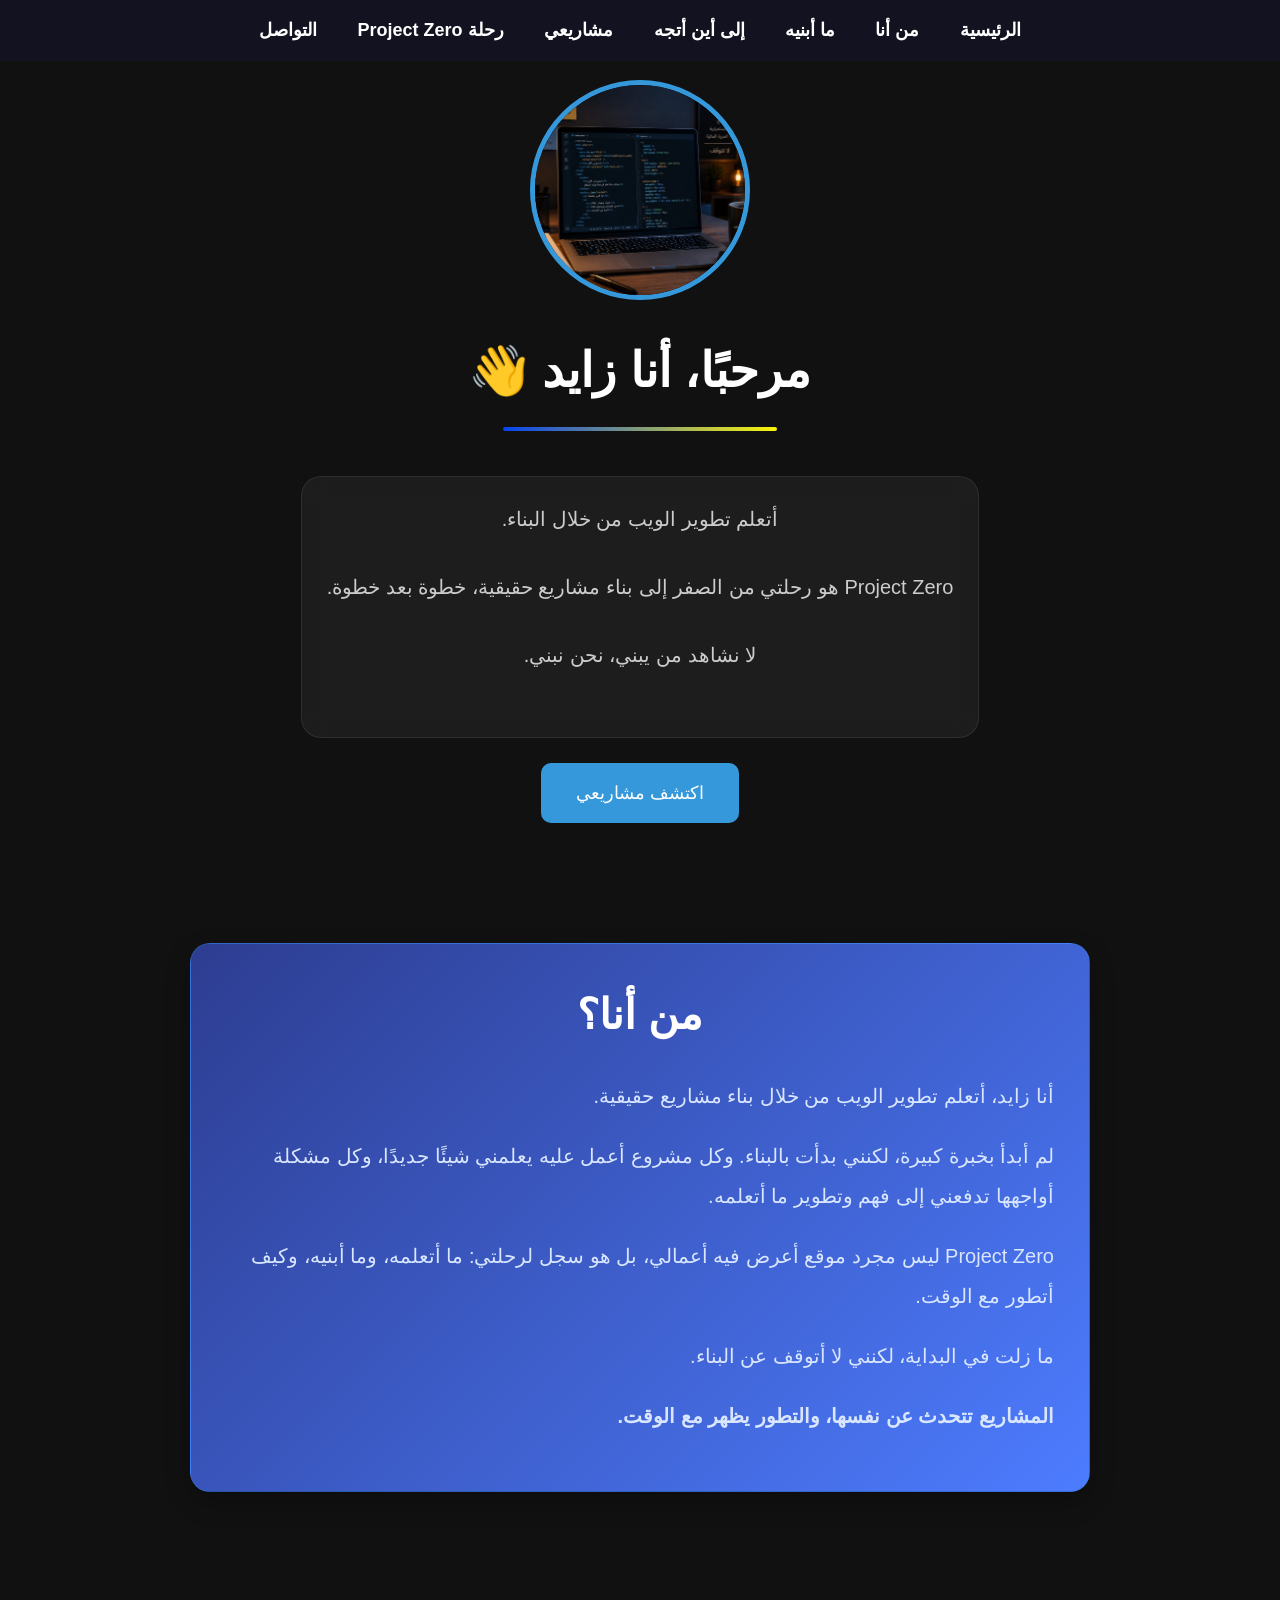
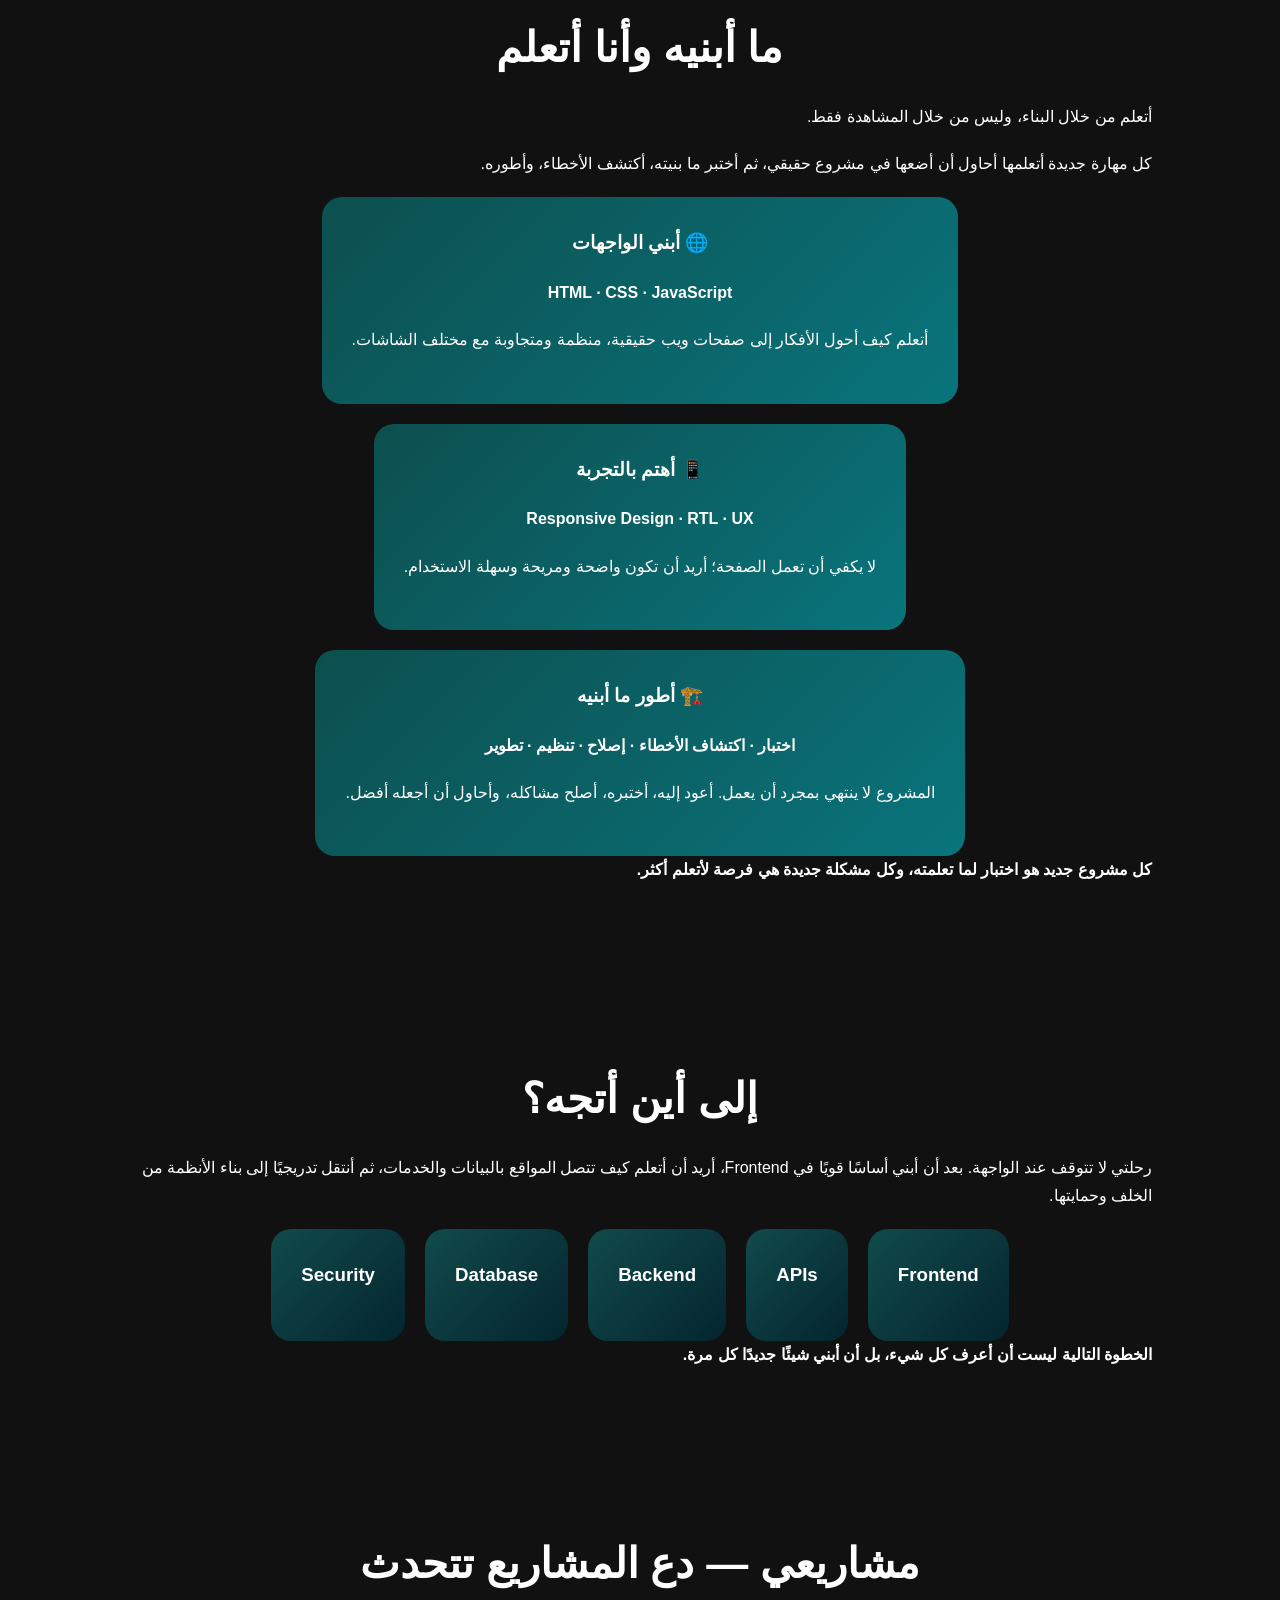
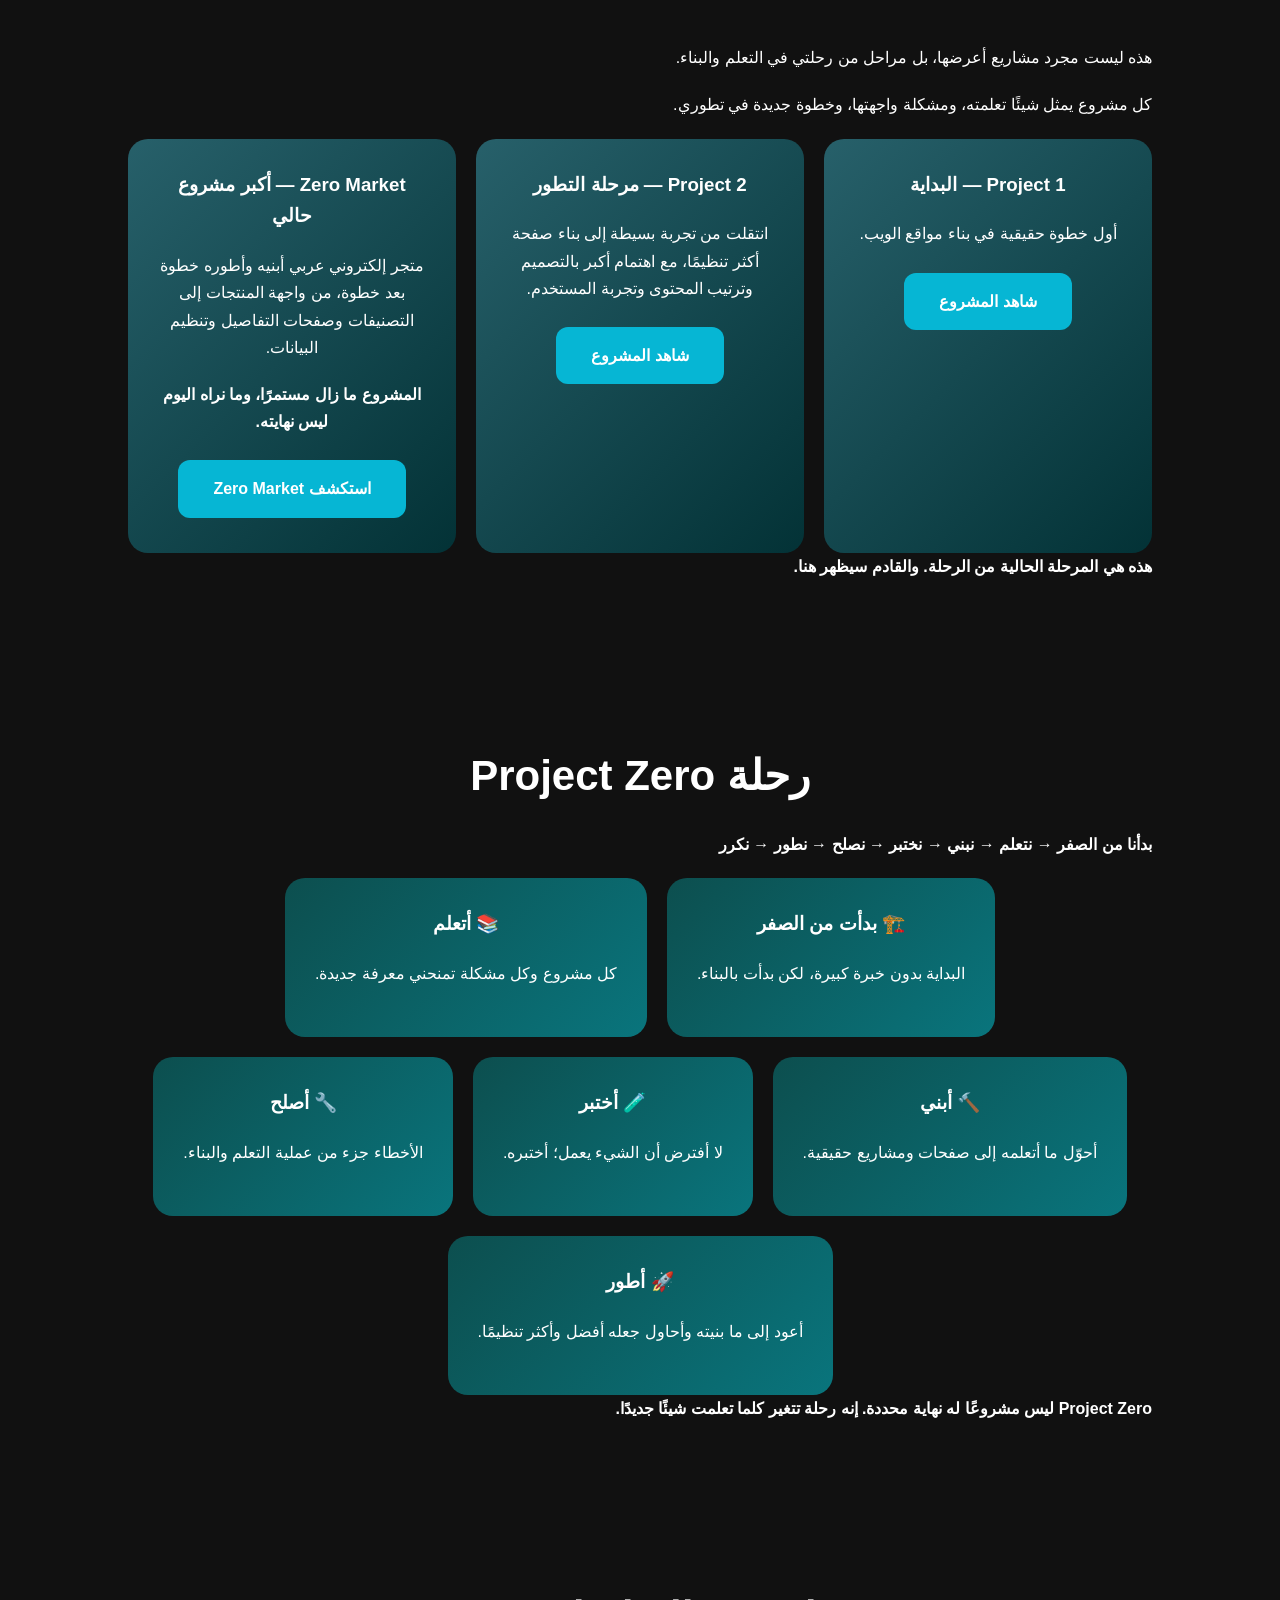
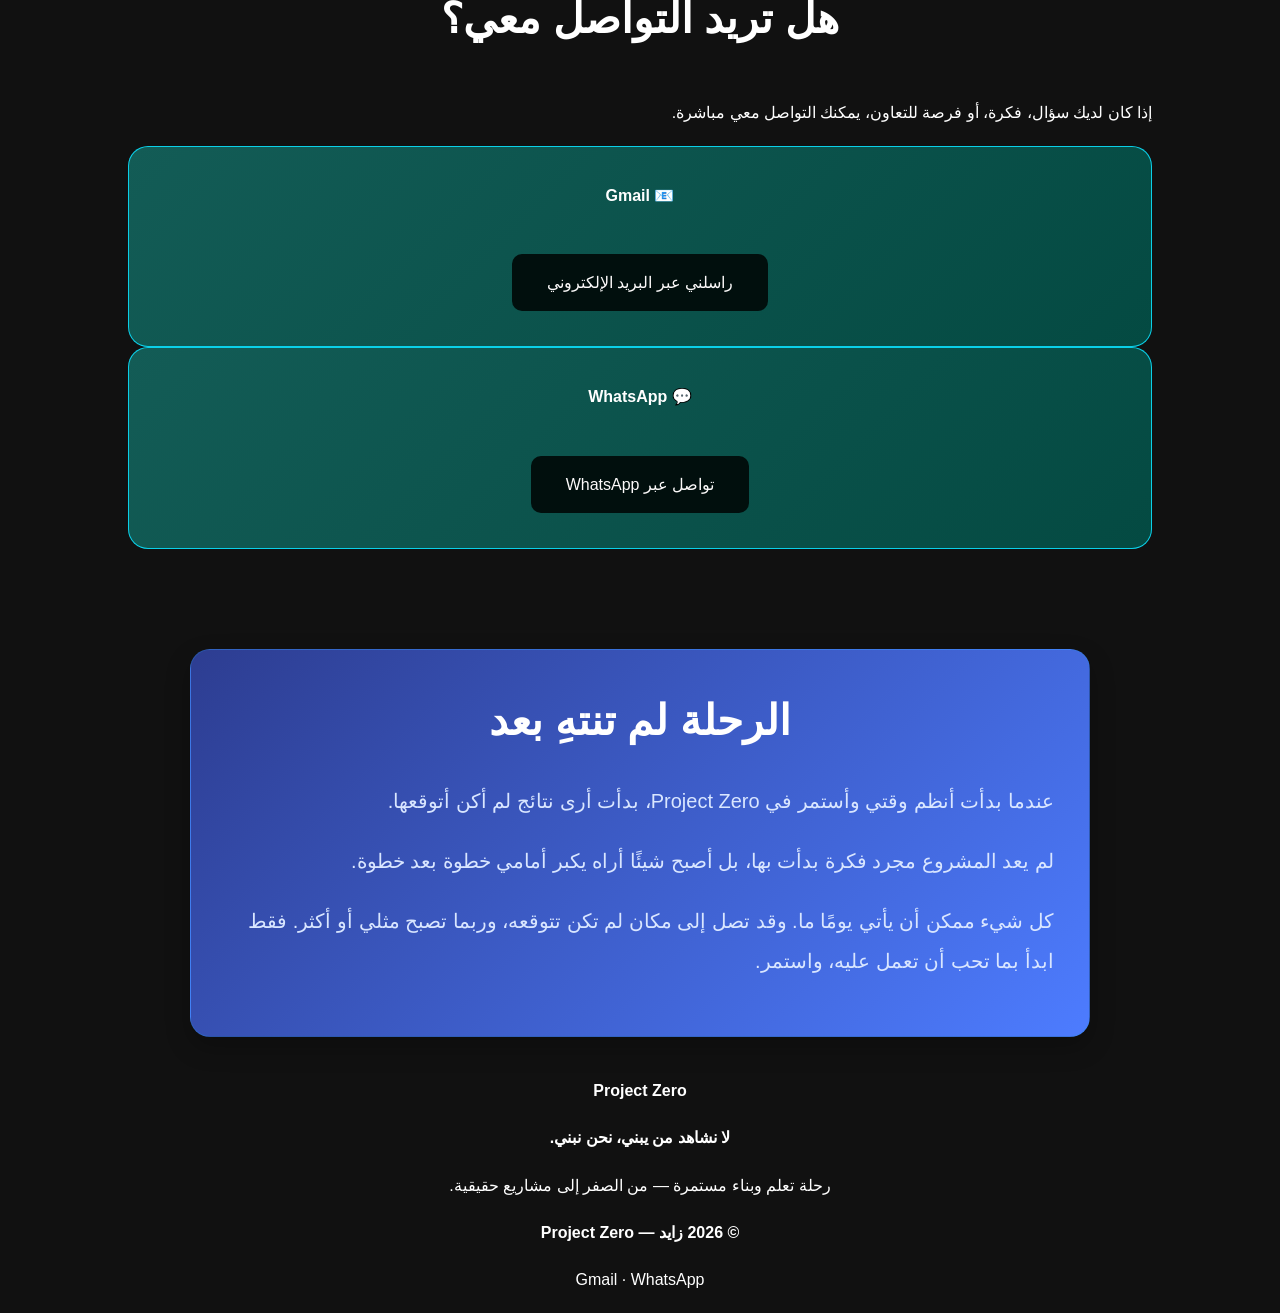
==== commit ca22b9d6: "Make Zero Market more professional - Product search (Arabic/French/English keywords, Arabic letter n" ====
--- a/index.html
+++ b/index.html
@@ -29,6 +29,8 @@
 </nav>
     <!-- Hero -->
     <section id="hero" class="home-hero">
+<img src="images/my-photo.jpg" alt="مكتب Project Zero — لا نشاهد من يبني، نحن نبني" class="profile-image">
+
     <h1>مرحبًا، أنا زايد 👋</h1>
 
     <div class="home-hero-text-box">
--- a/style.css
+++ b/style.css
@@ -1883,4 +1883,612 @@
 .pg2 .pg2-result-card{padding:20px 14px;}
 .pg2 .pg2-result-status{font-size:17px;}
 .pg2 .pg2-submit{max-width:100%;}
-}+}
+/* ===================================
+   سلة المشتريات — زر الإضافة، العداد، اللوحة الجانبية
+=================================== */
+.card-actions{
+    display: flex;
+    flex-wrap: wrap;
+    gap: 10px;
+    justify-content: center;
+    align-items: center;
+}
+
+.add-cart-btn{
+    background: rgba(0,255,255,0.08);
+    border: 1px solid rgba(0,255,255,0.35);
+    color: #ffffff;
+    font-family: inherit;
+    font-size: 15px;
+    font-weight: bold;
+    padding: 12px 18px;
+    border-radius: 12px;
+    cursor: pointer;
+    transition: all 0.3s ease;
+}
+
+.add-cart-btn:hover{
+    background: rgba(0,255,255,0.2);
+    border-color: #4fd1ff;
+    box-shadow: 0 0 15px rgba(0,212,255,0.3);
+}
+
+.cart-btn{
+    position: relative;
+    font-family: inherit;
+}
+
+.cart-count{
+    min-width: 22px;
+    height: 22px;
+    padding: 0 6px;
+    border-radius: 11px;
+    background: #ff8c00;
+    color: #111;
+    font-size: 13px;
+    line-height: 22px;
+    text-align: center;
+}
+
+.cart-count[hidden],
+.cart-overlay[hidden],
+.cart-drawer-foot[hidden]{
+    display: none !important;
+}
+
+.cart-overlay{
+    position: fixed;
+    inset: 0;
+    background: rgba(0,0,0,0.6);
+    z-index: 1000;
+}
+
+.cart-drawer{
+    position: fixed;
+    top: 0;
+    left: 0;
+    height: 100%;
+    width: 100%;
+    max-width: 400px;
+    background: #141a20;
+    border-right: 1px solid rgba(0,255,255,0.25);
+    box-shadow: 0 0 30px rgba(0,255,255,0.15);
+    z-index: 1001;
+    display: flex;
+    flex-direction: column;
+    transform: translateX(-100%);
+    transition: transform 0.3s ease;
+    visibility: hidden;
+}
+
+.cart-drawer.open{
+    transform: translateX(0);
+    visibility: visible;
+}
+
+.cart-drawer-head{
+    display: flex;
+    align-items: center;
+    justify-content: space-between;
+    padding: 18px 20px;
+    border-bottom: 1px solid rgba(0,255,255,0.2);
+}
+
+.cart-drawer-head h2{
+    font-size: 20px;
+    color: #ffffff;
+    margin: 0;
+}
+
+.cart-close{
+    background: none;
+    border: none;
+    color: #ffffff;
+    font-size: 22px;
+    cursor: pointer;
+    padding: 4px 10px;
+}
+
+.cart-items{
+    flex: 1;
+    overflow-y: auto;
+    padding: 15px 20px;
+}
+
+.cart-empty{
+    color: #bbb;
+    text-align: center;
+    margin-top: 40px;
+}
+
+.cart-item{
+    display: flex;
+    gap: 12px;
+    align-items: center;
+    padding: 12px 0;
+    border-bottom: 1px solid rgba(255,255,255,0.08);
+}
+
+.cart-item img{
+    width: 64px;
+    height: 64px;
+    object-fit: contain;
+    border-radius: 10px;
+    background: rgba(255,255,255,0.05);
+    flex-shrink: 0;
+}
+
+.cart-item-info{
+    flex: 1;
+    min-width: 0;
+}
+
+.cart-item-name{
+    color: #ffffff;
+    font-size: 14px;
+    line-height: 1.4;
+    margin: 0 0 4px;
+}
+
+.cart-item-price{
+    color: #ff8c00;
+    font-weight: bold;
+    margin: 0 0 6px;
+}
+
+.cart-qty{
+    display: inline-flex;
+    align-items: center;
+    gap: 10px;
+}
+
+.cart-qty button{
+    width: 30px;
+    height: 30px;
+    border-radius: 8px;
+    border: 1px solid rgba(0,255,255,0.35);
+    background: rgba(0,255,255,0.08);
+    color: #ffffff;
+    font-size: 18px;
+    line-height: 1;
+    cursor: pointer;
+}
+
+.cart-qty span{
+    color: #ffffff;
+    min-width: 20px;
+    text-align: center;
+}
+
+.cart-drawer-foot{
+    padding: 18px 20px;
+    border-top: 1px solid rgba(0,255,255,0.2);
+    display: flex;
+    flex-direction: column;
+    gap: 10px;
+    text-align: center;
+}
+
+.cart-total-row{
+    color: #ffffff;
+    font-size: 18px;
+    margin: 0;
+}
+
+.cart-total{
+    color: #ff8c00;
+}
+
+.cart-checkout{
+    text-decoration: none;
+}
+
+.cart-clear{
+    background: none;
+    border: none;
+    color: #aaa;
+    font-family: inherit;
+    text-decoration: underline;
+    cursor: pointer;
+}
+
+.cart-toast{
+    position: fixed;
+    bottom: 24px;
+    left: 50%;
+    transform: translate(-50%, 20px);
+    background: #1d2a33;
+    color: #ffffff;
+    border: 1px solid rgba(0,255,255,0.35);
+    padding: 12px 22px;
+    border-radius: 25px;
+    z-index: 1002;
+    opacity: 0;
+    pointer-events: none;
+    transition: all 0.3s ease;
+}
+
+.cart-toast.show{
+    opacity: 1;
+    transform: translate(-50%, 0);
+}
+
+a.store-logo{
+    text-decoration: none;
+}
+
+/* ===================================
+   احترافية المتجر — البحث، الثقة، الخصم، التذييل، واتساب العائم
+=================================== */
+
+/* زر "تسوّق الآن" في البطل */
+.hero-cta{
+    display: inline-block;
+    margin-top: 20px;
+    padding: 14px 34px;
+    border-radius: 30px;
+    background: linear-gradient(135deg,#fe8504,#ffb347);
+    color: #111;
+    font-size: 18px;
+    font-weight: bold;
+    box-shadow: 0 8px 25px rgba(254,133,4,0.35);
+    transition: all 0.3s ease;
+}
+.hero-cta:hover{
+    transform: translateY(-3px);
+    box-shadow: 0 12px 30px rgba(254,133,4,0.5);
+}
+
+/* البحث */
+.store-search{
+    display: flex;
+    gap: 8px;
+    max-width: 620px;
+    margin: 25px auto 0;
+    padding: 0 16px;
+}
+.store-search input{
+    flex: 1;
+    min-width: 0;
+    padding: 13px 18px;
+    border-radius: 25px;
+    border: 1px solid rgba(0,255,255,0.3);
+    background: rgba(255,255,255,0.06);
+    color: #ffffff;
+    font-family: inherit;
+    font-size: 16px;
+}
+.store-search input::placeholder{
+    color: #8fa3b3;
+}
+.store-search input:focus{
+    outline: none;
+    border-color: #4fd1ff;
+    box-shadow: 0 0 12px rgba(0,212,255,0.3);
+}
+.store-search button{
+    padding: 0 22px;
+    border-radius: 25px;
+    border: none;
+    background: #06b6d4;
+    color: #ffffff;
+    font-family: inherit;
+    font-size: 16px;
+    font-weight: bold;
+    cursor: pointer;
+    white-space: nowrap;
+}
+.store-search button:hover{
+    background: #0891b2;
+}
+
+/* شريط الثقة */
+.trust-bar{
+    display: grid;
+    grid-template-columns: repeat(4, 1fr);
+    gap: 14px;
+    max-width: 1100px;
+    margin: 35px auto 0;
+    padding: 0 16px;
+}
+.trust-item{
+    display: flex;
+    align-items: center;
+    gap: 12px;
+    padding: 16px;
+    border-radius: 16px;
+    background: rgba(255,255,255,0.04);
+    border: 1px solid rgba(0,255,255,0.18);
+    text-align: right;
+}
+.trust-icon{
+    font-size: 28px;
+    flex-shrink: 0;
+}
+.trust-item strong{
+    display: block;
+    color: #ffffff;
+    font-size: 15px;
+}
+.trust-item span{
+    display: block;
+    color: #9db4c8;
+    font-size: 13px;
+    line-height: 1.5;
+}
+
+/* السعر القديم + نسبة الخصم */
+.old-price-row{
+    display: flex;
+    align-items: center;
+    justify-content: center;
+    gap: 10px;
+    margin: 5px 0 !important;
+}
+.product-detail-info .old-price-row{
+    justify-content: flex-start;
+}
+.old-price-row .old-price{
+    font-size: 20px;
+    margin: 0;
+}
+.discount-chip{
+    background: #e11d48;
+    color: #ffffff;
+    font-size: 14px;
+    font-weight: bold;
+    padding: 3px 10px;
+    border-radius: 12px;
+}
+
+/* مميزات المتجر داخل صفحة المنتج */
+.detail-features{
+    list-style: none;
+    display: grid;
+    grid-template-columns: 1fr 1fr;
+    gap: 8px;
+    margin: 25px 0 0;
+    padding: 16px;
+    border-radius: 14px;
+    background: rgba(255,255,255,0.04);
+    border: 1px solid rgba(0,255,255,0.15);
+    color: #dddddd;
+    font-size: 14px;
+}
+
+/* منتجات مشابهة */
+.related-products{
+    margin-top: 60px;
+    text-align: center;
+}
+.related-products h2{
+    color: #ffffff;
+    font-size: 30px;
+}
+
+/* أدوات صفحة القوائم: العدد + الترتيب */
+.store-view-crumb a{
+    color: #4fd1ff;
+}
+.store-view-tools{
+    display: flex;
+    align-items: center;
+    justify-content: space-between;
+    flex-wrap: wrap;
+    gap: 12px;
+    max-width: 1100px;
+    margin: 20px auto 0;
+}
+.store-view-count{
+    color: #9db4c8;
+}
+.store-sort{
+    color: #dddddd;
+    font-size: 15px;
+}
+.store-sort select{
+    margin-right: 6px;
+    padding: 8px 12px;
+    border-radius: 10px;
+    border: 1px solid rgba(0,255,255,0.3);
+    background: #141a20;
+    color: #ffffff;
+    font-family: inherit;
+    font-size: 15px;
+}
+
+/* نموذج التوصيل داخل السلة */
+.cart-drawer{
+    overflow-y: auto;
+}
+.cart-items{
+    flex: 1 0 auto;
+    overflow: visible;
+}
+.cart-form{
+    display: flex;
+    flex-direction: column;
+    gap: 8px;
+}
+.cart-form-title{
+    color: #4fd1ff;
+    font-weight: bold;
+    text-align: right;
+    margin: 4px 0 0;
+}
+.cart-form input{
+    padding: 11px 14px;
+    border-radius: 10px;
+    border: 1px solid rgba(0,255,255,0.25);
+    background: rgba(255,255,255,0.06);
+    color: #ffffff;
+    font-family: inherit;
+    font-size: 15px;
+}
+.cart-form input::placeholder{
+    color: #8fa3b3;
+}
+.cart-form input:focus{
+    outline: none;
+    border-color: #4fd1ff;
+}
+.cart-form input.invalid{
+    border-color: #f43f5e;
+}
+.cart-form-error{
+    color: #fb7185;
+    font-size: 14px;
+    margin: 0;
+}
+.cart-form-error[hidden]{
+    display: none;
+}
+.cart-checkout{
+    border: none;
+    cursor: pointer;
+    font-family: inherit;
+    font-size: 16px;
+}
+
+/* زر واتساب العائم */
+.wa-float{
+    position: fixed;
+    bottom: 22px;
+    right: 22px;
+    width: 58px;
+    height: 58px;
+    border-radius: 50%;
+    background: #25d366;
+    color: #ffffff;
+    display: flex;
+    align-items: center;
+    justify-content: center;
+    box-shadow: 0 6px 20px rgba(0,0,0,0.4);
+    z-index: 900;
+    transition: transform 0.3s ease;
+}
+.wa-float:hover{
+    transform: scale(1.1);
+}
+
+/* التذييل */
+.store-footer{
+    margin-top: 80px;
+    padding: 50px 10% 25px;
+    background: #0b0f13;
+    border-top: 1px solid rgba(0,255,255,0.2);
+    color: #9db4c8;
+}
+.store-footer-cols{
+    display: grid;
+    grid-template-columns: 1.4fr 1fr 1.2fr 1fr;
+    gap: 30px;
+    max-width: 1100px;
+    margin: 0 auto;
+}
+.store-footer-brand{
+    color: #ffffff;
+    font-size: 22px;
+    font-weight: bold;
+    margin-bottom: 8px;
+}
+.store-footer-title{
+    color: #ffffff;
+    font-weight: bold;
+    margin-bottom: 10px;
+}
+.store-footer a{
+    display: block;
+    color: #9db4c8;
+    margin-bottom: 6px;
+    transition: color 0.2s ease;
+}
+.store-footer a:hover{
+    color: #4fd1ff;
+}
+.store-footer ul{
+    list-style: none;
+    font-size: 14px;
+    line-height: 2;
+}
+.store-footer-bottom{
+    display: flex;
+    justify-content: space-between;
+    flex-wrap: wrap;
+    gap: 10px;
+    max-width: 1100px;
+    margin: 35px auto 0;
+    padding-top: 20px;
+    border-top: 1px solid rgba(255,255,255,0.08);
+    font-size: 14px;
+}
+.store-footer-bottom a{
+    display: inline;
+    color: #4fd1ff;
+}
+
+@media (max-width: 900px){
+    .trust-bar{
+        grid-template-columns: repeat(2, 1fr);
+    }
+    .store-footer-cols{
+        grid-template-columns: 1fr 1fr;
+    }
+}
+
+@media (max-width: 480px){
+    .trust-item{
+        flex-direction: column;
+        text-align: center;
+        gap: 6px;
+        padding: 14px 10px;
+    }
+    .detail-features{
+        grid-template-columns: 1fr;
+    }
+    .store-footer{
+        padding: 40px 20px 90px;
+    }
+    .store-footer-cols{
+        grid-template-columns: 1fr;
+        gap: 22px;
+    }
+    .store-footer-bottom{
+        flex-direction: column;
+        text-align: center;
+    }
+    .store-search button{
+        padding: 0 16px;
+    }
+    .wa-float{
+        width: 52px;
+        height: 52px;
+        bottom: 16px;
+        right: 16px;
+    }
+}
+
+/* الهاتف: شريط أقسام المتجر في سطر واحد قابل للتمرير بدل 3 أسطر */
+@media (max-width: 768px){
+    .store-nav{
+        flex-wrap: nowrap;
+        justify-content: flex-start;
+        overflow-x: auto;
+        -webkit-overflow-scrolling: touch;
+        scrollbar-width: none;
+        max-width: calc(100% - 32px);
+        margin: 20px auto 0;
+        padding: 8px;
+        gap: 4px;
+    }
+    .store-nav::-webkit-scrollbar{
+        display: none;
+    }
+    .store-nav a{
+        flex: 0 0 auto;
+        font-size: 15px;
+        padding: 8px 14px;
+        margin: 0;
+    }
+}
